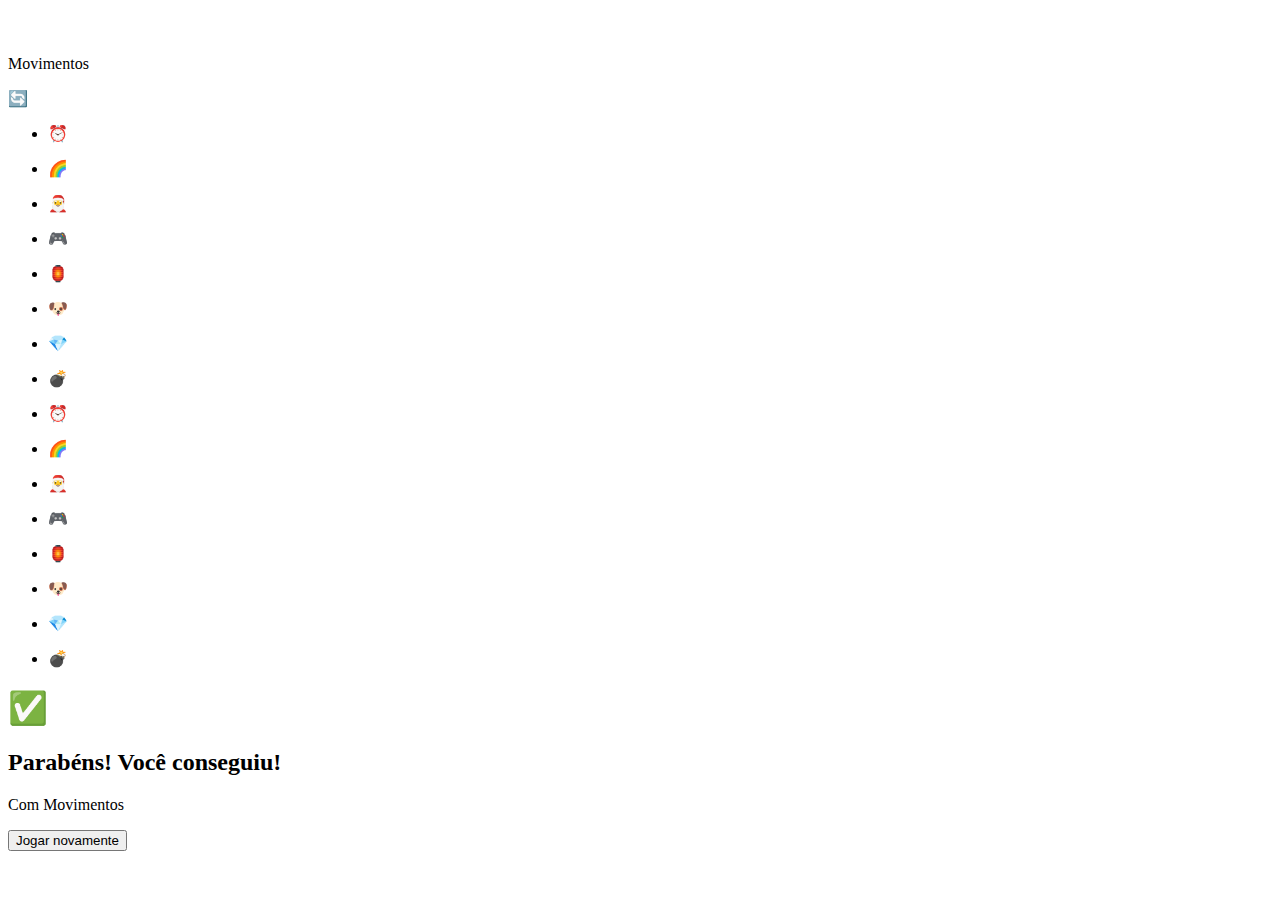
==== dificil.html @ 582c2ce8 "creat dificil" ====
<!doctype html>
<html lang="pt-br">
<head>
	<meta charset="utf-8">
	<title>VivaMemory - Difícil</title>
	<meta name="description" content="">
	<link rel="stylesheet prefetch" href="https://maxcdn.bootstrapcdn.com/font-awesome/4.6.1/css/font-awesome.min.css">
	<link rel="preconnect" href="https://fonts.gstatic.com">
	<link href="https://fonts.googleapis.com/css2?family=Roboto:wght@500&display=swap" rel="stylesheet">
	<link rel="stylesheet" href="css/dificil.css">
</head>
<body>
	<div class="container">
		<header>
			<svg xmlns="http://www.w3.org/2000/svg" width="196" height="43" viewBox="0 0 196 43"><g fill="#fff"><path d="M185.4 20.7L187.7 28.3C187.8 28.7 187.9 29.2 187.9 29.8L188 29.8C188.1 29.2 188.2 28.8 188.3 28.4L190.6 20.7 195.3 20.7 190 34.8C189.4 36.6 188.5 37.9 187.5 38.7 186.6 39.4 185.3 39.8 183.7 39.8 183.1 39.8 182.5 39.7 181.8 39.6L181.8 36C182.2 36.1 182.7 36.1 183.2 36.1 183.7 36.1 184 36 184.3 35.9 184.6 35.7 184.9 35.5 185.1 35.2 185.3 34.9 185.6 34.5 185.8 33.8L181.3 22.5 181.5 20.7 185.4 20.7ZM91.8 20.5C93.5 20.5 94.9 20.9 95.8 21.8 96.7 22.6 97.2 23.8 97.2 25.3L97.2 34 94 34 93.1 32.2 93 32.2C92.4 33 91.8 33.5 91.2 33.8 90.5 34.1 89.7 34.2 88.7 34.2 87.4 34.2 86.4 33.9 85.7 33.1 85 32.4 84.6 31.3 84.6 29.9 84.6 28.5 85.1 27.5 86.1 26.8 87.1 26.1 88.5 25.7 90.4 25.6L92.6 25.6 92.6 25.4C92.6 24.3 92.1 23.7 91 23.7 90 23.7 88.8 24.1 87.3 24.7L86 21.7C87.5 20.9 89.5 20.5 91.8 20.5ZM127.3 20.5C129.3 20.5 130.8 21 131.9 22.1 133 23.1 133.5 24.6 133.5 26.6L133.5 28.6 125.3 28.6C125.4 29.3 125.6 29.9 126.2 30.3 126.7 30.8 127.4 31 128.2 31 129 31 129.8 30.9 130.5 30.7 131.1 30.6 131.9 30.3 132.7 30L132.7 33.3C131.9 33.6 131.2 33.9 130.4 34 129.7 34.2 128.8 34.2 127.7 34.2 125.5 34.2 123.8 33.6 122.5 32.5 121.3 31.3 120.7 29.6 120.7 27.4 120.7 25.2 121.3 23.5 122.4 22.3 123.5 21.1 125.2 20.5 127.3 20.5ZM164 20.5C165.3 20.5 166.4 20.8 167.4 21.3 168.4 21.9 169.2 22.7 169.8 23.7 170.3 24.7 170.6 25.9 170.6 27.3 170.6 29.5 170 31.2 168.8 32.4 167.7 33.6 166 34.2 163.9 34.2 161.9 34.2 160.3 33.6 159.1 32.4 157.9 31.1 157.3 29.4 157.3 27.3 157.3 25.2 157.9 23.5 159.1 22.3 160.2 21.1 161.9 20.5 164 20.5ZM53.2 16.9L55.5 25.6 55.7 26.2C56.1 27.8 56.3 28.9 56.3 29.6 56.4 29 56.5 28.4 56.7 27.5L56.8 26.9C56.9 26.4 57 25.9 57.1 25.6L59.5 16.9 64.7 16.9 59 34 53.6 34 48 16.9 53.2 16.9ZM69.7 20.7L69.7 34 65.1 34 65.1 20.7 69.7 20.7ZM75 20.7L77.3 28.6 77.3 28.8C77.3 28.9 77.4 29 77.4 29.1 77.4 29.2 77.4 29.4 77.4 29.5 77.5 29.7 77.5 29.8 77.5 29.9L77.6 29.9C77.6 29.5 77.6 29.1 77.8 28.6L80.1 20.7 84.9 20.7 79.8 34 75.3 34 70.2 20.7 75 20.7ZM105.6 16.9L109.2 29 109.3 29 112.8 16.9 119 16.9 119 34 114.7 34 114.7 26.5C114.7 26.2 114.7 25.9 114.7 25.5L114.7 25C114.8 24.4 114.8 23.3 114.9 21.7L114.8 21.7 111.3 34 106.9 34 103.4 21.7 103.3 21.7 103.4 22.5C103.5 24.1 103.6 25.3 103.6 26.3L103.6 34 99.5 34 99.5 16.9 105.6 16.9ZM151.3 20.5C152.9 20.5 154 20.9 154.8 21.7 155.5 22.5 155.9 23.7 155.9 25.4L155.9 34 151.3 34 151.3 26.8C151.3 25.9 151.2 25.2 150.9 24.8 150.7 24.3 150.3 24.1 149.8 24.1 149.1 24.1 148.6 24.4 148.2 25 147.9 25.6 147.7 26.5 147.7 27.8L147.7 34 143.1 34 143.1 26.8C143.1 25.9 143 25.2 142.8 24.8 142.6 24.3 142.2 24.1 141.7 24.1 140.9 24.1 140.4 24.4 140.1 25 139.8 25.7 139.6 26.7 139.6 28.2L139.6 34 135 34 135 20.7 138.5 20.7 139 22.4 139.3 22.4C139.7 21.8 140.2 21.3 140.8 21 141.5 20.6 142.3 20.5 143.1 20.5 145 20.5 146.4 21.1 147.1 22.2L147.5 22.2C147.9 21.7 148.4 21.3 149.1 21 149.7 20.6 150.5 20.5 151.3 20.5ZM180.1 20.5C180.5 20.5 180.9 20.5 181.2 20.6L181.5 20.6 181.5 20.7 180.6 20.7 181.3 22.5 181.1 25C180.7 24.9 180.2 24.8 179.5 24.8 178.5 24.8 177.8 25 177.3 25.5 176.9 26 176.7 26.6 176.7 27.5L176.7 34 172.1 34 172.1 20.7 175.5 20.7 176.2 22.8 176.4 22.8C176.8 22.1 177.3 21.6 178 21.1 178.7 20.7 179.4 20.5 180.1 20.5ZM92.6 28.1L91.4 28.1C90 28.2 89.3 28.8 89.3 29.8 89.3 30.6 89.8 31 90.6 31 91.2 31 91.6 30.8 92 30.5 92.4 30.2 92.6 29.8 92.6 29.3L92.6 29.1 92.6 28.1ZM163.9 23.9C163.2 23.9 162.7 24.2 162.4 24.8 162.1 25.3 162 26.2 162 27.3 162 28.5 162.1 29.3 162.4 29.9 162.7 30.5 163.2 30.8 164 30.8 164.7 30.8 165.2 30.5 165.5 29.9 165.8 29.3 165.9 28.5 165.9 27.3 165.9 26.2 165.8 25.3 165.5 24.8 165.2 24.2 164.7 23.9 163.9 23.9ZM127.4 23.6C126.9 23.6 126.4 23.8 126.1 24.1 125.7 24.5 125.5 25 125.4 25.7L129.4 25.7C129.4 25.1 129.2 24.6 128.8 24.2 128.5 23.8 128 23.6 127.4 23.6ZM67.5 15.4C68.3 15.4 68.9 15.6 69.3 15.9 69.7 16.2 69.9 16.7 69.9 17.4 69.9 18.8 69.1 19.4 67.5 19.4 65.8 19.4 65 18.8 65 17.4 65 16.7 65.2 16.2 65.6 15.9 66 15.5 66.6 15.4 67.5 15.4Z"/><path d="M24 6C26.8 6 29 8 29.3 10.5 29.9 10.3 30.5 10.2 31.1 10.2 34.3 10.2 37 12.8 37 15.9 37 17.2 36.5 18.3 35.7 19.3 37.7 20.2 39 22.3 39 24.5 39 26.7 37.6 28.7 35.6 29.6 36.5 30.6 37 31.8 37 33.1 37 36.2 34.3 38.8 31.1 38.8 30.5 38.8 29.9 38.7 29.3 38.5 29 41 26.8 43 24 43 22.1 43 20.4 42 19.5 40.6 18.6 42 16.9 43 15 43 12.2 43 10 41 9.7 38.5 9.1 38.7 8.5 38.8 7.9 38.8 4.7 38.8 2 36.2 2 33.1 2 31.8 2.5 30.6 3.4 29.6 1.3 28.7 0 26.7 0 24.5 0 22.3 1.3 20.2 3.3 19.3 2.5 18.3 2 17.2 2 15.9 2 12.8 4.7 10.2 7.9 10.2 8.5 10.2 9.1 10.3 9.7 10.5 10 8 12.2 6 15 6 16.9 6 18.6 7 19.5 8.4 20.4 7 22.1 6 24 6ZM15 7.5C12.9 7.5 11.2 9.1 11.2 11.1 11.2 11.2 11.2 11.2 11.3 11.3L11.3 11.5 11.3 11.6C11.3 11.8 11.2 12.1 10.9 12.3 10.7 12.5 10.4 12.5 10.1 12.3 9.4 11.9 8.7 11.7 7.9 11.7 5.5 11.7 3.6 13.6 3.6 15.9 3.6 17 4 17.9 4.9 18.7L5.1 18.8 7 18.8C8.8 18.8 10.3 20.4 10.3 22.3 10.3 24.1 8.9 25.6 7.1 25.7L7 25.7 6.5 25.7C6 25.7 5.7 25.4 5.7 25 5.7 24.6 6 24.3 6.4 24.2L6.5 24.2 7 24.2C7.9 24.2 8.7 23.4 8.7 22.3 8.7 21.3 8 20.4 7.1 20.4L7 20.3 4.9 20.3C3 20.8 1.6 22.6 1.6 24.5 1.6 26.4 3 28.1 5 28.5 5.3 28.6 5.5 28.8 5.6 29.1 5.7 29.4 5.5 29.7 5.3 29.9 4.2 30.7 3.6 31.9 3.6 33.1 3.6 35.4 5.5 37.3 7.9 37.3 8.7 37.3 9.4 37.1 10.1 36.7 10.4 36.5 10.7 36.5 10.9 36.7 11.2 36.8 11.3 37.1 11.3 37.3L11.3 37.4 11.3 37.5C11.3 37.7 11.2 37.8 11.2 37.9 11.2 39.9 12.9 41.5 15 41.5 17 41.5 18.6 40 18.7 38.1L18.7 37.9 18.7 24.1 18.6 24.1C17.3 24.1 16.2 25.1 16.2 26.4 16.2 26.8 15.8 27.1 15.4 27.1 15 27.1 14.6 26.8 14.6 26.4 14.6 24.4 16.3 22.7 18.4 22.6L18.6 22.6 18.7 22.6 18.7 11.1C18.7 9.1 17 7.5 15 7.5ZM24 7.5C22 7.5 20.4 9 20.3 10.9L20.3 11.1 20.3 27.1 21.1 27.1C23.3 27.1 25.1 28.8 25.1 30.9 25.1 31.3 24.7 31.7 24.3 31.7 23.8 31.7 23.5 31.3 23.5 30.9 23.5 29.7 22.5 28.7 21.3 28.7L21.1 28.7 20.3 28.7 20.3 37.9C20.3 39.9 22 41.5 24 41.5 26.1 41.5 27.8 39.9 27.8 37.9 27.8 37.8 27.8 37.8 27.7 37.7L27.7 37.5 27.7 37.4C27.7 37.2 27.8 36.9 28.1 36.7 28.3 36.5 28.6 36.5 28.9 36.7 29.6 37.1 30.3 37.3 31.1 37.3 33.5 37.3 35.4 35.4 35.4 33.1 35.4 31.9 34.8 30.7 33.7 29.9 33.5 29.7 33.3 29.4 33.4 29.1 33.5 28.8 33.7 28.6 34 28.5 36 28.1 37.4 26.4 37.4 24.5 37.4 22.6 36.1 20.9 34.3 20.4L34.1 20.3 32.1 20.3C31.1 20.3 30.4 21.2 30.4 22.3 30.4 23.3 31 24.1 31.9 24.2L32.1 24.2 32.6 24.2C33 24.2 33.4 24.6 33.4 25 33.4 25.4 33.1 25.7 32.7 25.7L32.6 25.7 32.1 25.7C30.3 25.7 28.8 24.2 28.8 22.3 28.8 20.4 30.2 18.9 31.9 18.8L32.1 18.8 33.9 18.8C34.9 18 35.4 17 35.4 15.9 35.4 13.6 33.5 11.7 31.1 11.7 30.3 11.7 29.6 11.9 28.9 12.3 28.6 12.5 28.3 12.5 28.1 12.3 27.8 12.2 27.7 11.9 27.7 11.7L27.7 11.6 27.7 11.5C27.7 11.3 27.8 11.2 27.8 11.1 27.8 9.1 26.1 7.5 24 7.5ZM26.6 25.3L26.7 25.4 28.1 27.4C28.7 28.2 29 29.2 29 30.3 29 31.6 28.5 32.8 27.6 33.7L27.4 33.9 25.5 35.8C25.3 35.9 25.1 36 24.9 36 24.6 36 24.4 35.9 24.3 35.8 23.9 35.5 23.9 35 24.2 34.7L24.3 34.6 26.2 32.8C26.9 32.1 27.3 31.2 27.3 30.3 27.3 29.6 27.1 29 26.8 28.5L26.7 28.3 25.2 26.3C25 25.9 25.1 25.4 25.5 25.1 25.8 24.9 26.3 25 26.6 25.3ZM10.4 28.4L10.4 28.5 11.2 30.5C11.5 31.1 11.9 31.6 12.4 31.9 13 32.4 13.8 32.6 14.6 32.5L14.8 32.5 17.1 32.1C17.5 32 17.9 32.3 18 32.7 18.1 33.1 17.8 33.4 17.5 33.5L17.4 33.6 15 33.9C14.8 34 14.5 34 14.2 34 13.3 34 12.3 33.7 11.5 33.1 10.8 32.7 10.3 32 9.9 31.3L9.8 31 9 29C8.9 28.6 9.1 28.2 9.5 28 9.8 27.9 10.2 28.1 10.4 28.4ZM29.2 13C29.6 13 30 13.4 30 13.8 30 16 28.3 17.7 26.2 17.8L26 17.8 25 17.8C23.7 17.8 22.7 18.9 22.7 20.2 22.7 20.6 22.3 21 21.8 21 21.4 21 21 20.6 21 20.2 21 18 22.7 16.3 24.8 16.2L25 16.2 26 16.2C27.3 16.2 28.3 15.1 28.3 13.8 28.3 13.4 28.7 13 29.2 13ZM9.8 13C10.3 13 10.7 13.4 10.7 13.8 10.7 15.1 11.6 16.1 12.8 16.2L13 16.2 14 16.2C16.2 16.2 18 18 18 20.2 18 20.6 17.6 21 17.2 21 16.7 21 16.3 20.6 16.3 20.2 16.3 18.9 15.4 17.9 14.2 17.8L14 17.8 13 17.8C10.8 17.8 9 16 9 13.8 9 13.4 9.4 13 9.8 13ZM34.8 7L38.2 7C38.6 7 39 7.4 39 8 39 8.5 38.7 8.9 38.3 9L38.2 9 34.8 9C34.4 9 34 8.6 34 8 34 7.5 34.3 7.1 34.7 7L34.8 7 38.2 7ZM35.8 2.2C36 2.5 36.1 3 35.8 3.3L35.8 3.4 33.4 5.8C33.2 5.9 33 6 32.8 6 32.6 6 32.4 5.9 32.2 5.8 32 5.5 31.9 5 32.2 4.7L32.2 4.6 34.6 2.2C34.9 1.9 35.5 1.9 35.8 2.2ZM31 0C31.6 0 32 0.4 32 0.8L32 0.8 32 4.2C32 4.6 31.6 5 31 5 30.4 5 30 4.6 30 4.2L30 4.2 30 0.8C30 0.4 30.4 0 31 0Z"/></g></svg>
		</header>
        
		<section class="painel">
			
			<div class="moves"><span class="counter"></span> Movimentos</div>
			
			<div class="restart">
				<p class="nvm">&#128260</p>
			</div>

		</section>
		<ul class="deck" id="card-deck">
			<li class="card" type="&#9200">
				<p>&#9200</p>
			</li>
			<li class="card" type="&#127752">
				<p>&#127752</p>
			</li>
			<li class="card" type="&#127877">
				<p>&#127877</p>
			</li>
			<li class="card" type="&#127918">
				<p>&#127918</p>
			</li>
			<li class="card" type="&#127982">
				<p>&#127982</p>
			</li>
			<li class="card" type="&#128054">
				<p>&#128054</p>
			</li>
			<li class="card" type="&#128142">
				<p>&#128142</p>
			</li>
			<li class="card" type="&#128163">
				<p>&#128163</p>
			</li>
			<li class="card" type="&#9200">
				<p>&#9200</p>
			</li>
			<li class="card" type="&#127752">
				<p>&#127752</p>
			</li>
			<li class="card" type="&#127877">
				<p>&#127877</p>
			</li>
			<li class="card" type="&#127918">
				<p>&#127918</p>
			</li>
			<li class="card" type="&#127982">
				<p>&#127982</p>
			</li>
			<li class="card" type="&#128054">
				<p>&#128054</p>
			</li>
			<li class="card" type="&#128142">
				<p>&#128142</p>
			</li>
			<li class="card" type="&#128163">
				<p>&#128163</p>
			</li>
			
		</ul>		

		<div id="congrats-popup" class="overlay">
			<div class="popup">
				<div class="centra">
					<h1>✅</h1>
					<h2>Parabéns! Você conseguiu!</h2>
					<div class="summary">
						<p> Com <span id="total-moves"></span> Movimentos</p>
					</div>
					<button id="play-again">Jogar novamente</button>

				</div>
				<div class="ajust">
					<svg xmlns="http://www.w3.org/2000/svg" width="196" height="43" viewBox="0 0 196 43"><g fill="#fff"><path d="M185.4 20.7L187.7 28.3C187.8 28.7 187.9 29.2 187.9 29.8L188 29.8C188.1 29.2 188.2 28.8 188.3 28.4L190.6 20.7 195.3 20.7 190 34.8C189.4 36.6 188.5 37.9 187.5 38.7 186.6 39.4 185.3 39.8 183.7 39.8 183.1 39.8 182.5 39.7 181.8 39.6L181.8 36C182.2 36.1 182.7 36.1 183.2 36.1 183.7 36.1 184 36 184.3 35.9 184.6 35.7 184.9 35.5 185.1 35.2 185.3 34.9 185.6 34.5 185.8 33.8L181.3 22.5 181.5 20.7 185.4 20.7ZM91.8 20.5C93.5 20.5 94.9 20.9 95.8 21.8 96.7 22.6 97.2 23.8 97.2 25.3L97.2 34 94 34 93.1 32.2 93 32.2C92.4 33 91.8 33.5 91.2 33.8 90.5 34.1 89.7 34.2 88.7 34.2 87.4 34.2 86.4 33.9 85.7 33.1 85 32.4 84.6 31.3 84.6 29.9 84.6 28.5 85.1 27.5 86.1 26.8 87.1 26.1 88.5 25.7 90.4 25.6L92.6 25.6 92.6 25.4C92.6 24.3 92.1 23.7 91 23.7 90 23.7 88.8 24.1 87.3 24.7L86 21.7C87.5 20.9 89.5 20.5 91.8 20.5ZM127.3 20.5C129.3 20.5 130.8 21 131.9 22.1 133 23.1 133.5 24.6 133.5 26.6L133.5 28.6 125.3 28.6C125.4 29.3 125.6 29.9 126.2 30.3 126.7 30.8 127.4 31 128.2 31 129 31 129.8 30.9 130.5 30.7 131.1 30.6 131.9 30.3 132.7 30L132.7 33.3C131.9 33.6 131.2 33.9 130.4 34 129.7 34.2 128.8 34.2 127.7 34.2 125.5 34.2 123.8 33.6 122.5 32.5 121.3 31.3 120.7 29.6 120.7 27.4 120.7 25.2 121.3 23.5 122.4 22.3 123.5 21.1 125.2 20.5 127.3 20.5ZM164 20.5C165.3 20.5 166.4 20.8 167.4 21.3 168.4 21.9 169.2 22.7 169.8 23.7 170.3 24.7 170.6 25.9 170.6 27.3 170.6 29.5 170 31.2 168.8 32.4 167.7 33.6 166 34.2 163.9 34.2 161.9 34.2 160.3 33.6 159.1 32.4 157.9 31.1 157.3 29.4 157.3 27.3 157.3 25.2 157.9 23.5 159.1 22.3 160.2 21.1 161.9 20.5 164 20.5ZM53.2 16.9L55.5 25.6 55.7 26.2C56.1 27.8 56.3 28.9 56.3 29.6 56.4 29 56.5 28.4 56.7 27.5L56.8 26.9C56.9 26.4 57 25.9 57.1 25.6L59.5 16.9 64.7 16.9 59 34 53.6 34 48 16.9 53.2 16.9ZM69.7 20.7L69.7 34 65.1 34 65.1 20.7 69.7 20.7ZM75 20.7L77.3 28.6 77.3 28.8C77.3 28.9 77.4 29 77.4 29.1 77.4 29.2 77.4 29.4 77.4 29.5 77.5 29.7 77.5 29.8 77.5 29.9L77.6 29.9C77.6 29.5 77.6 29.1 77.8 28.6L80.1 20.7 84.9 20.7 79.8 34 75.3 34 70.2 20.7 75 20.7ZM105.6 16.9L109.2 29 109.3 29 112.8 16.9 119 16.9 119 34 114.7 34 114.7 26.5C114.7 26.2 114.7 25.9 114.7 25.5L114.7 25C114.8 24.4 114.8 23.3 114.9 21.7L114.8 21.7 111.3 34 106.9 34 103.4 21.7 103.3 21.7 103.4 22.5C103.5 24.1 103.6 25.3 103.6 26.3L103.6 34 99.5 34 99.5 16.9 105.6 16.9ZM151.3 20.5C152.9 20.5 154 20.9 154.8 21.7 155.5 22.5 155.9 23.7 155.9 25.4L155.9 34 151.3 34 151.3 26.8C151.3 25.9 151.2 25.2 150.9 24.8 150.7 24.3 150.3 24.1 149.8 24.1 149.1 24.1 148.6 24.4 148.2 25 147.9 25.6 147.7 26.5 147.7 27.8L147.7 34 143.1 34 143.1 26.8C143.1 25.9 143 25.2 142.8 24.8 142.6 24.3 142.2 24.1 141.7 24.1 140.9 24.1 140.4 24.4 140.1 25 139.8 25.7 139.6 26.7 139.6 28.2L139.6 34 135 34 135 20.7 138.5 20.7 139 22.4 139.3 22.4C139.7 21.8 140.2 21.3 140.8 21 141.5 20.6 142.3 20.5 143.1 20.5 145 20.5 146.4 21.1 147.1 22.2L147.5 22.2C147.9 21.7 148.4 21.3 149.1 21 149.7 20.6 150.5 20.5 151.3 20.5ZM180.1 20.5C180.5 20.5 180.9 20.5 181.2 20.6L181.5 20.6 181.5 20.7 180.6 20.7 181.3 22.5 181.1 25C180.7 24.9 180.2 24.8 179.5 24.8 178.5 24.8 177.8 25 177.3 25.5 176.9 26 176.7 26.6 176.7 27.5L176.7 34 172.1 34 172.1 20.7 175.5 20.7 176.2 22.8 176.4 22.8C176.8 22.1 177.3 21.6 178 21.1 178.7 20.7 179.4 20.5 180.1 20.5ZM92.6 28.1L91.4 28.1C90 28.2 89.3 28.8 89.3 29.8 89.3 30.6 89.8 31 90.6 31 91.2 31 91.6 30.8 92 30.5 92.4 30.2 92.6 29.8 92.6 29.3L92.6 29.1 92.6 28.1ZM163.9 23.9C163.2 23.9 162.7 24.2 162.4 24.8 162.1 25.3 162 26.2 162 27.3 162 28.5 162.1 29.3 162.4 29.9 162.7 30.5 163.2 30.8 164 30.8 164.7 30.8 165.2 30.5 165.5 29.9 165.8 29.3 165.9 28.5 165.9 27.3 165.9 26.2 165.8 25.3 165.5 24.8 165.2 24.2 164.7 23.9 163.9 23.9ZM127.4 23.6C126.9 23.6 126.4 23.8 126.1 24.1 125.7 24.5 125.5 25 125.4 25.7L129.4 25.7C129.4 25.1 129.2 24.6 128.8 24.2 128.5 23.8 128 23.6 127.4 23.6ZM67.5 15.4C68.3 15.4 68.9 15.6 69.3 15.9 69.7 16.2 69.9 16.7 69.9 17.4 69.9 18.8 69.1 19.4 67.5 19.4 65.8 19.4 65 18.8 65 17.4 65 16.7 65.2 16.2 65.6 15.9 66 15.5 66.6 15.4 67.5 15.4Z"/><path d="M24 6C26.8 6 29 8 29.3 10.5 29.9 10.3 30.5 10.2 31.1 10.2 34.3 10.2 37 12.8 37 15.9 37 17.2 36.5 18.3 35.7 19.3 37.7 20.2 39 22.3 39 24.5 39 26.7 37.6 28.7 35.6 29.6 36.5 30.6 37 31.8 37 33.1 37 36.2 34.3 38.8 31.1 38.8 30.5 38.8 29.9 38.7 29.3 38.5 29 41 26.8 43 24 43 22.1 43 20.4 42 19.5 40.6 18.6 42 16.9 43 15 43 12.2 43 10 41 9.7 38.5 9.1 38.7 8.5 38.8 7.9 38.8 4.7 38.8 2 36.2 2 33.1 2 31.8 2.5 30.6 3.4 29.6 1.3 28.7 0 26.7 0 24.5 0 22.3 1.3 20.2 3.3 19.3 2.5 18.3 2 17.2 2 15.9 2 12.8 4.7 10.2 7.9 10.2 8.5 10.2 9.1 10.3 9.7 10.5 10 8 12.2 6 15 6 16.9 6 18.6 7 19.5 8.4 20.4 7 22.1 6 24 6ZM15 7.5C12.9 7.5 11.2 9.1 11.2 11.1 11.2 11.2 11.2 11.2 11.3 11.3L11.3 11.5 11.3 11.6C11.3 11.8 11.2 12.1 10.9 12.3 10.7 12.5 10.4 12.5 10.1 12.3 9.4 11.9 8.7 11.7 7.9 11.7 5.5 11.7 3.6 13.6 3.6 15.9 3.6 17 4 17.9 4.9 18.7L5.1 18.8 7 18.8C8.8 18.8 10.3 20.4 10.3 22.3 10.3 24.1 8.9 25.6 7.1 25.7L7 25.7 6.5 25.7C6 25.7 5.7 25.4 5.7 25 5.7 24.6 6 24.3 6.4 24.2L6.5 24.2 7 24.2C7.9 24.2 8.7 23.4 8.7 22.3 8.7 21.3 8 20.4 7.1 20.4L7 20.3 4.9 20.3C3 20.8 1.6 22.6 1.6 24.5 1.6 26.4 3 28.1 5 28.5 5.3 28.6 5.5 28.8 5.6 29.1 5.7 29.4 5.5 29.7 5.3 29.9 4.2 30.7 3.6 31.9 3.6 33.1 3.6 35.4 5.5 37.3 7.9 37.3 8.7 37.3 9.4 37.1 10.1 36.7 10.4 36.5 10.7 36.5 10.9 36.7 11.2 36.8 11.3 37.1 11.3 37.3L11.3 37.4 11.3 37.5C11.3 37.7 11.2 37.8 11.2 37.9 11.2 39.9 12.9 41.5 15 41.5 17 41.5 18.6 40 18.7 38.1L18.7 37.9 18.7 24.1 18.6 24.1C17.3 24.1 16.2 25.1 16.2 26.4 16.2 26.8 15.8 27.1 15.4 27.1 15 27.1 14.6 26.8 14.6 26.4 14.6 24.4 16.3 22.7 18.4 22.6L18.6 22.6 18.7 22.6 18.7 11.1C18.7 9.1 17 7.5 15 7.5ZM24 7.5C22 7.5 20.4 9 20.3 10.9L20.3 11.1 20.3 27.1 21.1 27.1C23.3 27.1 25.1 28.8 25.1 30.9 25.1 31.3 24.7 31.7 24.3 31.7 23.8 31.7 23.5 31.3 23.5 30.9 23.5 29.7 22.5 28.7 21.3 28.7L21.1 28.7 20.3 28.7 20.3 37.9C20.3 39.9 22 41.5 24 41.5 26.1 41.5 27.8 39.9 27.8 37.9 27.8 37.8 27.8 37.8 27.7 37.7L27.7 37.5 27.7 37.4C27.7 37.2 27.8 36.9 28.1 36.7 28.3 36.5 28.6 36.5 28.9 36.7 29.6 37.1 30.3 37.3 31.1 37.3 33.5 37.3 35.4 35.4 35.4 33.1 35.4 31.9 34.8 30.7 33.7 29.9 33.5 29.7 33.3 29.4 33.4 29.1 33.5 28.8 33.7 28.6 34 28.5 36 28.1 37.4 26.4 37.4 24.5 37.4 22.6 36.1 20.9 34.3 20.4L34.1 20.3 32.1 20.3C31.1 20.3 30.4 21.2 30.4 22.3 30.4 23.3 31 24.1 31.9 24.2L32.1 24.2 32.6 24.2C33 24.2 33.4 24.6 33.4 25 33.4 25.4 33.1 25.7 32.7 25.7L32.6 25.7 32.1 25.7C30.3 25.7 28.8 24.2 28.8 22.3 28.8 20.4 30.2 18.9 31.9 18.8L32.1 18.8 33.9 18.8C34.9 18 35.4 17 35.4 15.9 35.4 13.6 33.5 11.7 31.1 11.7 30.3 11.7 29.6 11.9 28.9 12.3 28.6 12.5 28.3 12.5 28.1 12.3 27.8 12.2 27.7 11.9 27.7 11.7L27.7 11.6 27.7 11.5C27.7 11.3 27.8 11.2 27.8 11.1 27.8 9.1 26.1 7.5 24 7.5ZM26.6 25.3L26.7 25.4 28.1 27.4C28.7 28.2 29 29.2 29 30.3 29 31.6 28.5 32.8 27.6 33.7L27.4 33.9 25.5 35.8C25.3 35.9 25.1 36 24.9 36 24.6 36 24.4 35.9 24.3 35.8 23.9 35.5 23.9 35 24.2 34.7L24.3 34.6 26.2 32.8C26.9 32.1 27.3 31.2 27.3 30.3 27.3 29.6 27.1 29 26.8 28.5L26.7 28.3 25.2 26.3C25 25.9 25.1 25.4 25.5 25.1 25.8 24.9 26.3 25 26.6 25.3ZM10.4 28.4L10.4 28.5 11.2 30.5C11.5 31.1 11.9 31.6 12.4 31.9 13 32.4 13.8 32.6 14.6 32.5L14.8 32.5 17.1 32.1C17.5 32 17.9 32.3 18 32.7 18.1 33.1 17.8 33.4 17.5 33.5L17.4 33.6 15 33.9C14.8 34 14.5 34 14.2 34 13.3 34 12.3 33.7 11.5 33.1 10.8 32.7 10.3 32 9.9 31.3L9.8 31 9 29C8.9 28.6 9.1 28.2 9.5 28 9.8 27.9 10.2 28.1 10.4 28.4ZM29.2 13C29.6 13 30 13.4 30 13.8 30 16 28.3 17.7 26.2 17.8L26 17.8 25 17.8C23.7 17.8 22.7 18.9 22.7 20.2 22.7 20.6 22.3 21 21.8 21 21.4 21 21 20.6 21 20.2 21 18 22.7 16.3 24.8 16.2L25 16.2 26 16.2C27.3 16.2 28.3 15.1 28.3 13.8 28.3 13.4 28.7 13 29.2 13ZM9.8 13C10.3 13 10.7 13.4 10.7 13.8 10.7 15.1 11.6 16.1 12.8 16.2L13 16.2 14 16.2C16.2 16.2 18 18 18 20.2 18 20.6 17.6 21 17.2 21 16.7 21 16.3 20.6 16.3 20.2 16.3 18.9 15.4 17.9 14.2 17.8L14 17.8 13 17.8C10.8 17.8 9 16 9 13.8 9 13.4 9.4 13 9.8 13ZM34.8 7L38.2 7C38.6 7 39 7.4 39 8 39 8.5 38.7 8.9 38.3 9L38.2 9 34.8 9C34.4 9 34 8.6 34 8 34 7.5 34.3 7.1 34.7 7L34.8 7 38.2 7ZM35.8 2.2C36 2.5 36.1 3 35.8 3.3L35.8 3.4 33.4 5.8C33.2 5.9 33 6 32.8 6 32.6 6 32.4 5.9 32.2 5.8 32 5.5 31.9 5 32.2 4.7L32.2 4.6 34.6 2.2C34.9 1.9 35.5 1.9 35.8 2.2ZM31 0C31.6 0 32 0.4 32 0.8L32 0.8 32 4.2C32 4.6 31.6 5 31 5 30.4 5 30 4.6 30 4.2L30 4.2 30 0.8C30 0.4 30.4 0 31 0Z"/></g></svg>
				</div>
			</div>
		</div>
	</div>
	<script src="js/dificil.js"></script>
</body>
</html>
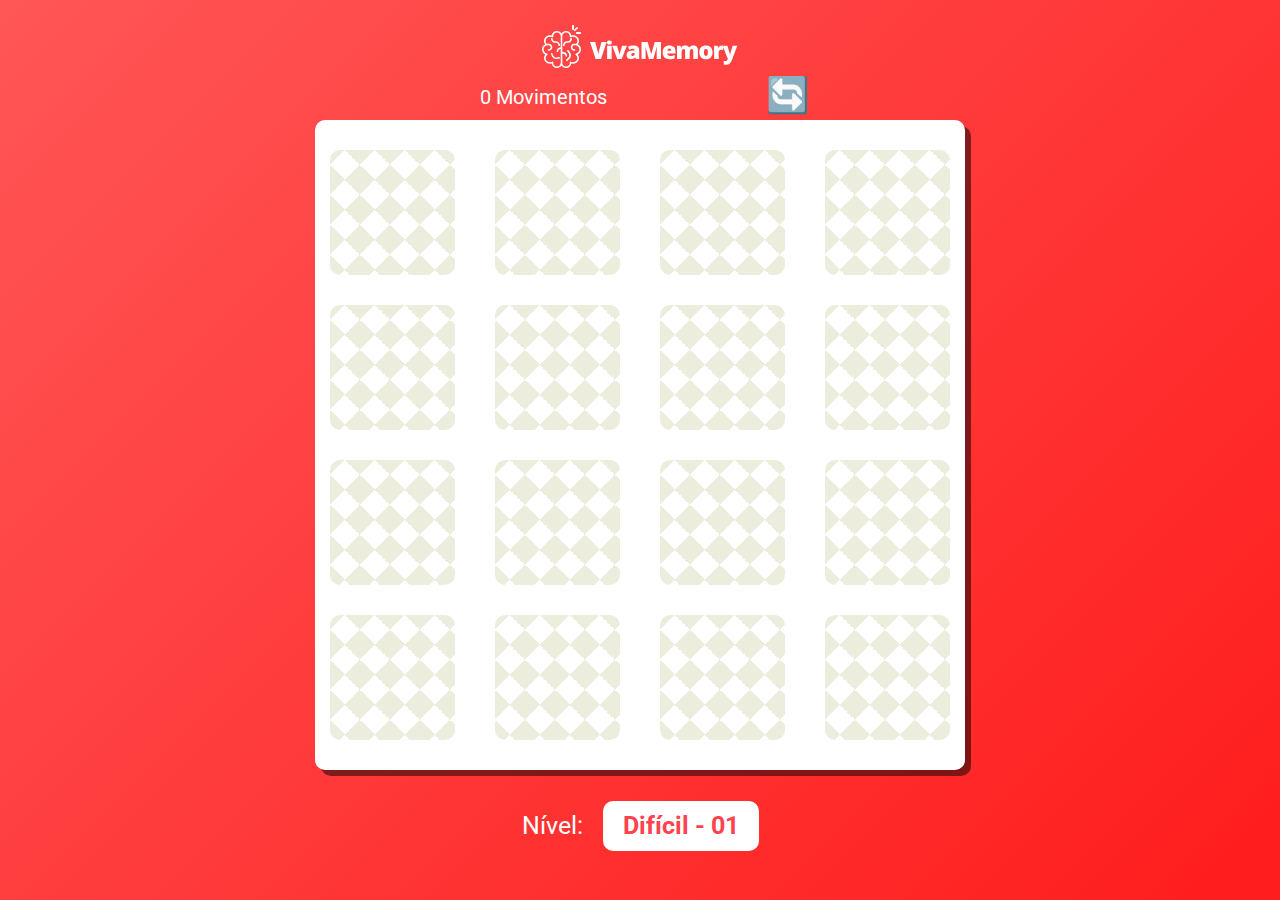
==== commit 9b531eb5: "Partial completion -- Difícil" ====
--- a/dificil.html
+++ b/dificil.html
@@ -2,28 +2,40 @@
 <html lang="pt-br">
 <head>
 	<meta charset="utf-8">
+
 	<title>VivaMemory - Difícil</title>
-	<meta name="description" content="">
+
+    <meta http-equiv="X-UA-Compatible" content="ie=edge">
 	<link rel="stylesheet prefetch" href="https://maxcdn.bootstrapcdn.com/font-awesome/4.6.1/css/font-awesome.min.css">
 	<link rel="preconnect" href="https://fonts.gstatic.com">
 	<link href="https://fonts.googleapis.com/css2?family=Roboto:wght@500&display=swap" rel="stylesheet">
 	<link rel="stylesheet" href="css/dificil.css">
+
 </head>
 <body>
 	<div class="container">
+
+        <!-- Logo do projeto VivaMemory -->
 		<header>
-			<svg xmlns="http://www.w3.org/2000/svg" width="196" height="43" viewBox="0 0 196 43"><g fill="#fff"><path d="M185.4 20.7L187.7 28.3C187.8 28.7 187.9 29.2 187.9 29.8L188 29.8C188.1 29.2 188.2 28.8 188.3 28.4L190.6 20.7 195.3 20.7 190 34.8C189.4 36.6 188.5 37.9 187.5 38.7 186.6 39.4 185.3 39.8 183.7 39.8 183.1 39.8 182.5 39.7 181.8 39.6L181.8 36C182.2 36.1 182.7 36.1 183.2 36.1 183.7 36.1 184 36 184.3 35.9 184.6 35.7 184.9 35.5 185.1 35.2 185.3 34.9 185.6 34.5 185.8 33.8L181.3 22.5 181.5 20.7 185.4 20.7ZM91.8 20.5C93.5 20.5 94.9 20.9 95.8 21.8 96.7 22.6 97.2 23.8 97.2 25.3L97.2 34 94 34 93.1 32.2 93 32.2C92.4 33 91.8 33.5 91.2 33.8 90.5 34.1 89.7 34.2 88.7 34.2 87.4 34.2 86.4 33.9 85.7 33.1 85 32.4 84.6 31.3 84.6 29.9 84.6 28.5 85.1 27.5 86.1 26.8 87.1 26.1 88.5 25.7 90.4 25.6L92.6 25.6 92.6 25.4C92.6 24.3 92.1 23.7 91 23.7 90 23.7 88.8 24.1 87.3 24.7L86 21.7C87.5 20.9 89.5 20.5 91.8 20.5ZM127.3 20.5C129.3 20.5 130.8 21 131.9 22.1 133 23.1 133.5 24.6 133.5 26.6L133.5 28.6 125.3 28.6C125.4 29.3 125.6 29.9 126.2 30.3 126.7 30.8 127.4 31 128.2 31 129 31 129.8 30.9 130.5 30.7 131.1 30.6 131.9 30.3 132.7 30L132.7 33.3C131.9 33.6 131.2 33.9 130.4 34 129.7 34.2 128.8 34.2 127.7 34.2 125.5 34.2 123.8 33.6 122.5 32.5 121.3 31.3 120.7 29.6 120.7 27.4 120.7 25.2 121.3 23.5 122.4 22.3 123.5 21.1 125.2 20.5 127.3 20.5ZM164 20.5C165.3 20.5 166.4 20.8 167.4 21.3 168.4 21.9 169.2 22.7 169.8 23.7 170.3 24.7 170.6 25.9 170.6 27.3 170.6 29.5 170 31.2 168.8 32.4 167.7 33.6 166 34.2 163.9 34.2 161.9 34.2 160.3 33.6 159.1 32.4 157.9 31.1 157.3 29.4 157.3 27.3 157.3 25.2 157.9 23.5 159.1 22.3 160.2 21.1 161.9 20.5 164 20.5ZM53.2 16.9L55.5 25.6 55.7 26.2C56.1 27.8 56.3 28.9 56.3 29.6 56.4 29 56.5 28.4 56.7 27.5L56.8 26.9C56.9 26.4 57 25.9 57.1 25.6L59.5 16.9 64.7 16.9 59 34 53.6 34 48 16.9 53.2 16.9ZM69.7 20.7L69.7 34 65.1 34 65.1 20.7 69.7 20.7ZM75 20.7L77.3 28.6 77.3 28.8C77.3 28.9 77.4 29 77.4 29.1 77.4 29.2 77.4 29.4 77.4 29.5 77.5 29.7 77.5 29.8 77.5 29.9L77.6 29.9C77.6 29.5 77.6 29.1 77.8 28.6L80.1 20.7 84.9 20.7 79.8 34 75.3 34 70.2 20.7 75 20.7ZM105.6 16.9L109.2 29 109.3 29 112.8 16.9 119 16.9 119 34 114.7 34 114.7 26.5C114.7 26.2 114.7 25.9 114.7 25.5L114.7 25C114.8 24.4 114.8 23.3 114.9 21.7L114.8 21.7 111.3 34 106.9 34 103.4 21.7 103.3 21.7 103.4 22.5C103.5 24.1 103.6 25.3 103.6 26.3L103.6 34 99.5 34 99.5 16.9 105.6 16.9ZM151.3 20.5C152.9 20.5 154 20.9 154.8 21.7 155.5 22.5 155.9 23.7 155.9 25.4L155.9 34 151.3 34 151.3 26.8C151.3 25.9 151.2 25.2 150.9 24.8 150.7 24.3 150.3 24.1 149.8 24.1 149.1 24.1 148.6 24.4 148.2 25 147.9 25.6 147.7 26.5 147.7 27.8L147.7 34 143.1 34 143.1 26.8C143.1 25.9 143 25.2 142.8 24.8 142.6 24.3 142.2 24.1 141.7 24.1 140.9 24.1 140.4 24.4 140.1 25 139.8 25.7 139.6 26.7 139.6 28.2L139.6 34 135 34 135 20.7 138.5 20.7 139 22.4 139.3 22.4C139.7 21.8 140.2 21.3 140.8 21 141.5 20.6 142.3 20.5 143.1 20.5 145 20.5 146.4 21.1 147.1 22.2L147.5 22.2C147.9 21.7 148.4 21.3 149.1 21 149.7 20.6 150.5 20.5 151.3 20.5ZM180.1 20.5C180.5 20.5 180.9 20.5 181.2 20.6L181.5 20.6 181.5 20.7 180.6 20.7 181.3 22.5 181.1 25C180.7 24.9 180.2 24.8 179.5 24.8 178.5 24.8 177.8 25 177.3 25.5 176.9 26 176.7 26.6 176.7 27.5L176.7 34 172.1 34 172.1 20.7 175.5 20.7 176.2 22.8 176.4 22.8C176.8 22.1 177.3 21.6 178 21.1 178.7 20.7 179.4 20.5 180.1 20.5ZM92.6 28.1L91.4 28.1C90 28.2 89.3 28.8 89.3 29.8 89.3 30.6 89.8 31 90.6 31 91.2 31 91.6 30.8 92 30.5 92.4 30.2 92.6 29.8 92.6 29.3L92.6 29.1 92.6 28.1ZM163.9 23.9C163.2 23.9 162.7 24.2 162.4 24.8 162.1 25.3 162 26.2 162 27.3 162 28.5 162.1 29.3 162.4 29.9 162.7 30.5 163.2 30.8 164 30.8 164.7 30.8 165.2 30.5 165.5 29.9 165.8 29.3 165.9 28.5 165.9 27.3 165.9 26.2 165.8 25.3 165.5 24.8 165.2 24.2 164.7 23.9 163.9 23.9ZM127.4 23.6C126.9 23.6 126.4 23.8 126.1 24.1 125.7 24.5 125.5 25 125.4 25.7L129.4 25.7C129.4 25.1 129.2 24.6 128.8 24.2 128.5 23.8 128 23.6 127.4 23.6ZM67.5 15.4C68.3 15.4 68.9 15.6 69.3 15.9 69.7 16.2 69.9 16.7 69.9 17.4 69.9 18.8 69.1 19.4 67.5 19.4 65.8 19.4 65 18.8 65 17.4 65 16.7 65.2 16.2 65.6 15.9 66 15.5 66.6 15.4 67.5 15.4Z"/><path d="M24 6C26.8 6 29 8 29.3 10.5 29.9 10.3 30.5 10.2 31.1 10.2 34.3 10.2 37 12.8 37 15.9 37 17.2 36.5 18.3 35.7 19.3 37.7 20.2 39 22.3 39 24.5 39 26.7 37.6 28.7 35.6 29.6 36.5 30.6 37 31.8 37 33.1 37 36.2 34.3 38.8 31.1 38.8 30.5 38.8 29.9 38.7 29.3 38.5 29 41 26.8 43 24 43 22.1 43 20.4 42 19.5 40.6 18.6 42 16.9 43 15 43 12.2 43 10 41 9.7 38.5 9.1 38.7 8.5 38.8 7.9 38.8 4.7 38.8 2 36.2 2 33.1 2 31.8 2.5 30.6 3.4 29.6 1.3 28.7 0 26.7 0 24.5 0 22.3 1.3 20.2 3.3 19.3 2.5 18.3 2 17.2 2 15.9 2 12.8 4.7 10.2 7.9 10.2 8.5 10.2 9.1 10.3 9.7 10.5 10 8 12.2 6 15 6 16.9 6 18.6 7 19.5 8.4 20.4 7 22.1 6 24 6ZM15 7.5C12.9 7.5 11.2 9.1 11.2 11.1 11.2 11.2 11.2 11.2 11.3 11.3L11.3 11.5 11.3 11.6C11.3 11.8 11.2 12.1 10.9 12.3 10.7 12.5 10.4 12.5 10.1 12.3 9.4 11.9 8.7 11.7 7.9 11.7 5.5 11.7 3.6 13.6 3.6 15.9 3.6 17 4 17.9 4.9 18.7L5.1 18.8 7 18.8C8.8 18.8 10.3 20.4 10.3 22.3 10.3 24.1 8.9 25.6 7.1 25.7L7 25.7 6.5 25.7C6 25.7 5.7 25.4 5.7 25 5.7 24.6 6 24.3 6.4 24.2L6.5 24.2 7 24.2C7.9 24.2 8.7 23.4 8.7 22.3 8.7 21.3 8 20.4 7.1 20.4L7 20.3 4.9 20.3C3 20.8 1.6 22.6 1.6 24.5 1.6 26.4 3 28.1 5 28.5 5.3 28.6 5.5 28.8 5.6 29.1 5.7 29.4 5.5 29.7 5.3 29.9 4.2 30.7 3.6 31.9 3.6 33.1 3.6 35.4 5.5 37.3 7.9 37.3 8.7 37.3 9.4 37.1 10.1 36.7 10.4 36.5 10.7 36.5 10.9 36.7 11.2 36.8 11.3 37.1 11.3 37.3L11.3 37.4 11.3 37.5C11.3 37.7 11.2 37.8 11.2 37.9 11.2 39.9 12.9 41.5 15 41.5 17 41.5 18.6 40 18.7 38.1L18.7 37.9 18.7 24.1 18.6 24.1C17.3 24.1 16.2 25.1 16.2 26.4 16.2 26.8 15.8 27.1 15.4 27.1 15 27.1 14.6 26.8 14.6 26.4 14.6 24.4 16.3 22.7 18.4 22.6L18.6 22.6 18.7 22.6 18.7 11.1C18.7 9.1 17 7.5 15 7.5ZM24 7.5C22 7.5 20.4 9 20.3 10.9L20.3 11.1 20.3 27.1 21.1 27.1C23.3 27.1 25.1 28.8 25.1 30.9 25.1 31.3 24.7 31.7 24.3 31.7 23.8 31.7 23.5 31.3 23.5 30.9 23.5 29.7 22.5 28.7 21.3 28.7L21.1 28.7 20.3 28.7 20.3 37.9C20.3 39.9 22 41.5 24 41.5 26.1 41.5 27.8 39.9 27.8 37.9 27.8 37.8 27.8 37.8 27.7 37.7L27.7 37.5 27.7 37.4C27.7 37.2 27.8 36.9 28.1 36.7 28.3 36.5 28.6 36.5 28.9 36.7 29.6 37.1 30.3 37.3 31.1 37.3 33.5 37.3 35.4 35.4 35.4 33.1 35.4 31.9 34.8 30.7 33.7 29.9 33.5 29.7 33.3 29.4 33.4 29.1 33.5 28.8 33.7 28.6 34 28.5 36 28.1 37.4 26.4 37.4 24.5 37.4 22.6 36.1 20.9 34.3 20.4L34.1 20.3 32.1 20.3C31.1 20.3 30.4 21.2 30.4 22.3 30.4 23.3 31 24.1 31.9 24.2L32.1 24.2 32.6 24.2C33 24.2 33.4 24.6 33.4 25 33.4 25.4 33.1 25.7 32.7 25.7L32.6 25.7 32.1 25.7C30.3 25.7 28.8 24.2 28.8 22.3 28.8 20.4 30.2 18.9 31.9 18.8L32.1 18.8 33.9 18.8C34.9 18 35.4 17 35.4 15.9 35.4 13.6 33.5 11.7 31.1 11.7 30.3 11.7 29.6 11.9 28.9 12.3 28.6 12.5 28.3 12.5 28.1 12.3 27.8 12.2 27.7 11.9 27.7 11.7L27.7 11.6 27.7 11.5C27.7 11.3 27.8 11.2 27.8 11.1 27.8 9.1 26.1 7.5 24 7.5ZM26.6 25.3L26.7 25.4 28.1 27.4C28.7 28.2 29 29.2 29 30.3 29 31.6 28.5 32.8 27.6 33.7L27.4 33.9 25.5 35.8C25.3 35.9 25.1 36 24.9 36 24.6 36 24.4 35.9 24.3 35.8 23.9 35.5 23.9 35 24.2 34.7L24.3 34.6 26.2 32.8C26.9 32.1 27.3 31.2 27.3 30.3 27.3 29.6 27.1 29 26.8 28.5L26.7 28.3 25.2 26.3C25 25.9 25.1 25.4 25.5 25.1 25.8 24.9 26.3 25 26.6 25.3ZM10.4 28.4L10.4 28.5 11.2 30.5C11.5 31.1 11.9 31.6 12.4 31.9 13 32.4 13.8 32.6 14.6 32.5L14.8 32.5 17.1 32.1C17.5 32 17.9 32.3 18 32.7 18.1 33.1 17.8 33.4 17.5 33.5L17.4 33.6 15 33.9C14.8 34 14.5 34 14.2 34 13.3 34 12.3 33.7 11.5 33.1 10.8 32.7 10.3 32 9.9 31.3L9.8 31 9 29C8.9 28.6 9.1 28.2 9.5 28 9.8 27.9 10.2 28.1 10.4 28.4ZM29.2 13C29.6 13 30 13.4 30 13.8 30 16 28.3 17.7 26.2 17.8L26 17.8 25 17.8C23.7 17.8 22.7 18.9 22.7 20.2 22.7 20.6 22.3 21 21.8 21 21.4 21 21 20.6 21 20.2 21 18 22.7 16.3 24.8 16.2L25 16.2 26 16.2C27.3 16.2 28.3 15.1 28.3 13.8 28.3 13.4 28.7 13 29.2 13ZM9.8 13C10.3 13 10.7 13.4 10.7 13.8 10.7 15.1 11.6 16.1 12.8 16.2L13 16.2 14 16.2C16.2 16.2 18 18 18 20.2 18 20.6 17.6 21 17.2 21 16.7 21 16.3 20.6 16.3 20.2 16.3 18.9 15.4 17.9 14.2 17.8L14 17.8 13 17.8C10.8 17.8 9 16 9 13.8 9 13.4 9.4 13 9.8 13ZM34.8 7L38.2 7C38.6 7 39 7.4 39 8 39 8.5 38.7 8.9 38.3 9L38.2 9 34.8 9C34.4 9 34 8.6 34 8 34 7.5 34.3 7.1 34.7 7L34.8 7 38.2 7ZM35.8 2.2C36 2.5 36.1 3 35.8 3.3L35.8 3.4 33.4 5.8C33.2 5.9 33 6 32.8 6 32.6 6 32.4 5.9 32.2 5.8 32 5.5 31.9 5 32.2 4.7L32.2 4.6 34.6 2.2C34.9 1.9 35.5 1.9 35.8 2.2ZM31 0C31.6 0 32 0.4 32 0.8L32 0.8 32 4.2C32 4.6 31.6 5 31 5 30.4 5 30 4.6 30 4.2L30 4.2 30 0.8C30 0.4 30.4 0 31 0Z"/></g></svg>
-		</header>
-        
+            <div class="p-top">
+			    <svg xmlns="http://www.w3.org/2000/svg" width="196" height="43" viewBox="0 0 196 43"><g fill="#fff"><path d="M185.4 20.7L187.7 28.3C187.8 28.7 187.9 29.2 187.9 29.8L188 29.8C188.1 29.2 188.2 28.8 188.3 28.4L190.6 20.7 195.3 20.7 190 34.8C189.4 36.6 188.5 37.9 187.5 38.7 186.6 39.4 185.3 39.8 183.7 39.8 183.1 39.8 182.5 39.7 181.8 39.6L181.8 36C182.2 36.1 182.7 36.1 183.2 36.1 183.7 36.1 184 36 184.3 35.9 184.6 35.7 184.9 35.5 185.1 35.2 185.3 34.9 185.6 34.5 185.8 33.8L181.3 22.5 181.5 20.7 185.4 20.7ZM91.8 20.5C93.5 20.5 94.9 20.9 95.8 21.8 96.7 22.6 97.2 23.8 97.2 25.3L97.2 34 94 34 93.1 32.2 93 32.2C92.4 33 91.8 33.5 91.2 33.8 90.5 34.1 89.7 34.2 88.7 34.2 87.4 34.2 86.4 33.9 85.7 33.1 85 32.4 84.6 31.3 84.6 29.9 84.6 28.5 85.1 27.5 86.1 26.8 87.1 26.1 88.5 25.7 90.4 25.6L92.6 25.6 92.6 25.4C92.6 24.3 92.1 23.7 91 23.7 90 23.7 88.8 24.1 87.3 24.7L86 21.7C87.5 20.9 89.5 20.5 91.8 20.5ZM127.3 20.5C129.3 20.5 130.8 21 131.9 22.1 133 23.1 133.5 24.6 133.5 26.6L133.5 28.6 125.3 28.6C125.4 29.3 125.6 29.9 126.2 30.3 126.7 30.8 127.4 31 128.2 31 129 31 129.8 30.9 130.5 30.7 131.1 30.6 131.9 30.3 132.7 30L132.7 33.3C131.9 33.6 131.2 33.9 130.4 34 129.7 34.2 128.8 34.2 127.7 34.2 125.5 34.2 123.8 33.6 122.5 32.5 121.3 31.3 120.7 29.6 120.7 27.4 120.7 25.2 121.3 23.5 122.4 22.3 123.5 21.1 125.2 20.5 127.3 20.5ZM164 20.5C165.3 20.5 166.4 20.8 167.4 21.3 168.4 21.9 169.2 22.7 169.8 23.7 170.3 24.7 170.6 25.9 170.6 27.3 170.6 29.5 170 31.2 168.8 32.4 167.7 33.6 166 34.2 163.9 34.2 161.9 34.2 160.3 33.6 159.1 32.4 157.9 31.1 157.3 29.4 157.3 27.3 157.3 25.2 157.9 23.5 159.1 22.3 160.2 21.1 161.9 20.5 164 20.5ZM53.2 16.9L55.5 25.6 55.7 26.2C56.1 27.8 56.3 28.9 56.3 29.6 56.4 29 56.5 28.4 56.7 27.5L56.8 26.9C56.9 26.4 57 25.9 57.1 25.6L59.5 16.9 64.7 16.9 59 34 53.6 34 48 16.9 53.2 16.9ZM69.7 20.7L69.7 34 65.1 34 65.1 20.7 69.7 20.7ZM75 20.7L77.3 28.6 77.3 28.8C77.3 28.9 77.4 29 77.4 29.1 77.4 29.2 77.4 29.4 77.4 29.5 77.5 29.7 77.5 29.8 77.5 29.9L77.6 29.9C77.6 29.5 77.6 29.1 77.8 28.6L80.1 20.7 84.9 20.7 79.8 34 75.3 34 70.2 20.7 75 20.7ZM105.6 16.9L109.2 29 109.3 29 112.8 16.9 119 16.9 119 34 114.7 34 114.7 26.5C114.7 26.2 114.7 25.9 114.7 25.5L114.7 25C114.8 24.4 114.8 23.3 114.9 21.7L114.8 21.7 111.3 34 106.9 34 103.4 21.7 103.3 21.7 103.4 22.5C103.5 24.1 103.6 25.3 103.6 26.3L103.6 34 99.5 34 99.5 16.9 105.6 16.9ZM151.3 20.5C152.9 20.5 154 20.9 154.8 21.7 155.5 22.5 155.9 23.7 155.9 25.4L155.9 34 151.3 34 151.3 26.8C151.3 25.9 151.2 25.2 150.9 24.8 150.7 24.3 150.3 24.1 149.8 24.1 149.1 24.1 148.6 24.4 148.2 25 147.9 25.6 147.7 26.5 147.7 27.8L147.7 34 143.1 34 143.1 26.8C143.1 25.9 143 25.2 142.8 24.8 142.6 24.3 142.2 24.1 141.7 24.1 140.9 24.1 140.4 24.4 140.1 25 139.8 25.7 139.6 26.7 139.6 28.2L139.6 34 135 34 135 20.7 138.5 20.7 139 22.4 139.3 22.4C139.7 21.8 140.2 21.3 140.8 21 141.5 20.6 142.3 20.5 143.1 20.5 145 20.5 146.4 21.1 147.1 22.2L147.5 22.2C147.9 21.7 148.4 21.3 149.1 21 149.7 20.6 150.5 20.5 151.3 20.5ZM180.1 20.5C180.5 20.5 180.9 20.5 181.2 20.6L181.5 20.6 181.5 20.7 180.6 20.7 181.3 22.5 181.1 25C180.7 24.9 180.2 24.8 179.5 24.8 178.5 24.8 177.8 25 177.3 25.5 176.9 26 176.7 26.6 176.7 27.5L176.7 34 172.1 34 172.1 20.7 175.5 20.7 176.2 22.8 176.4 22.8C176.8 22.1 177.3 21.6 178 21.1 178.7 20.7 179.4 20.5 180.1 20.5ZM92.6 28.1L91.4 28.1C90 28.2 89.3 28.8 89.3 29.8 89.3 30.6 89.8 31 90.6 31 91.2 31 91.6 30.8 92 30.5 92.4 30.2 92.6 29.8 92.6 29.3L92.6 29.1 92.6 28.1ZM163.9 23.9C163.2 23.9 162.7 24.2 162.4 24.8 162.1 25.3 162 26.2 162 27.3 162 28.5 162.1 29.3 162.4 29.9 162.7 30.5 163.2 30.8 164 30.8 164.7 30.8 165.2 30.5 165.5 29.9 165.8 29.3 165.9 28.5 165.9 27.3 165.9 26.2 165.8 25.3 165.5 24.8 165.2 24.2 164.7 23.9 163.9 23.9ZM127.4 23.6C126.9 23.6 126.4 23.8 126.1 24.1 125.7 24.5 125.5 25 125.4 25.7L129.4 25.7C129.4 25.1 129.2 24.6 128.8 24.2 128.5 23.8 128 23.6 127.4 23.6ZM67.5 15.4C68.3 15.4 68.9 15.6 69.3 15.9 69.7 16.2 69.9 16.7 69.9 17.4 69.9 18.8 69.1 19.4 67.5 19.4 65.8 19.4 65 18.8 65 17.4 65 16.7 65.2 16.2 65.6 15.9 66 15.5 66.6 15.4 67.5 15.4Z"/><path d="M24 6C26.8 6 29 8 29.3 10.5 29.9 10.3 30.5 10.2 31.1 10.2 34.3 10.2 37 12.8 37 15.9 37 17.2 36.5 18.3 35.7 19.3 37.7 20.2 39 22.3 39 24.5 39 26.7 37.6 28.7 35.6 29.6 36.5 30.6 37 31.8 37 33.1 37 36.2 34.3 38.8 31.1 38.8 30.5 38.8 29.9 38.7 29.3 38.5 29 41 26.8 43 24 43 22.1 43 20.4 42 19.5 40.6 18.6 42 16.9 43 15 43 12.2 43 10 41 9.7 38.5 9.1 38.7 8.5 38.8 7.9 38.8 4.7 38.8 2 36.2 2 33.1 2 31.8 2.5 30.6 3.4 29.6 1.3 28.7 0 26.7 0 24.5 0 22.3 1.3 20.2 3.3 19.3 2.5 18.3 2 17.2 2 15.9 2 12.8 4.7 10.2 7.9 10.2 8.5 10.2 9.1 10.3 9.7 10.5 10 8 12.2 6 15 6 16.9 6 18.6 7 19.5 8.4 20.4 7 22.1 6 24 6ZM15 7.5C12.9 7.5 11.2 9.1 11.2 11.1 11.2 11.2 11.2 11.2 11.3 11.3L11.3 11.5 11.3 11.6C11.3 11.8 11.2 12.1 10.9 12.3 10.7 12.5 10.4 12.5 10.1 12.3 9.4 11.9 8.7 11.7 7.9 11.7 5.5 11.7 3.6 13.6 3.6 15.9 3.6 17 4 17.9 4.9 18.7L5.1 18.8 7 18.8C8.8 18.8 10.3 20.4 10.3 22.3 10.3 24.1 8.9 25.6 7.1 25.7L7 25.7 6.5 25.7C6 25.7 5.7 25.4 5.7 25 5.7 24.6 6 24.3 6.4 24.2L6.5 24.2 7 24.2C7.9 24.2 8.7 23.4 8.7 22.3 8.7 21.3 8 20.4 7.1 20.4L7 20.3 4.9 20.3C3 20.8 1.6 22.6 1.6 24.5 1.6 26.4 3 28.1 5 28.5 5.3 28.6 5.5 28.8 5.6 29.1 5.7 29.4 5.5 29.7 5.3 29.9 4.2 30.7 3.6 31.9 3.6 33.1 3.6 35.4 5.5 37.3 7.9 37.3 8.7 37.3 9.4 37.1 10.1 36.7 10.4 36.5 10.7 36.5 10.9 36.7 11.2 36.8 11.3 37.1 11.3 37.3L11.3 37.4 11.3 37.5C11.3 37.7 11.2 37.8 11.2 37.9 11.2 39.9 12.9 41.5 15 41.5 17 41.5 18.6 40 18.7 38.1L18.7 37.9 18.7 24.1 18.6 24.1C17.3 24.1 16.2 25.1 16.2 26.4 16.2 26.8 15.8 27.1 15.4 27.1 15 27.1 14.6 26.8 14.6 26.4 14.6 24.4 16.3 22.7 18.4 22.6L18.6 22.6 18.7 22.6 18.7 11.1C18.7 9.1 17 7.5 15 7.5ZM24 7.5C22 7.5 20.4 9 20.3 10.9L20.3 11.1 20.3 27.1 21.1 27.1C23.3 27.1 25.1 28.8 25.1 30.9 25.1 31.3 24.7 31.7 24.3 31.7 23.8 31.7 23.5 31.3 23.5 30.9 23.5 29.7 22.5 28.7 21.3 28.7L21.1 28.7 20.3 28.7 20.3 37.9C20.3 39.9 22 41.5 24 41.5 26.1 41.5 27.8 39.9 27.8 37.9 27.8 37.8 27.8 37.8 27.7 37.7L27.7 37.5 27.7 37.4C27.7 37.2 27.8 36.9 28.1 36.7 28.3 36.5 28.6 36.5 28.9 36.7 29.6 37.1 30.3 37.3 31.1 37.3 33.5 37.3 35.4 35.4 35.4 33.1 35.4 31.9 34.8 30.7 33.7 29.9 33.5 29.7 33.3 29.4 33.4 29.1 33.5 28.8 33.7 28.6 34 28.5 36 28.1 37.4 26.4 37.4 24.5 37.4 22.6 36.1 20.9 34.3 20.4L34.1 20.3 32.1 20.3C31.1 20.3 30.4 21.2 30.4 22.3 30.4 23.3 31 24.1 31.9 24.2L32.1 24.2 32.6 24.2C33 24.2 33.4 24.6 33.4 25 33.4 25.4 33.1 25.7 32.7 25.7L32.6 25.7 32.1 25.7C30.3 25.7 28.8 24.2 28.8 22.3 28.8 20.4 30.2 18.9 31.9 18.8L32.1 18.8 33.9 18.8C34.9 18 35.4 17 35.4 15.9 35.4 13.6 33.5 11.7 31.1 11.7 30.3 11.7 29.6 11.9 28.9 12.3 28.6 12.5 28.3 12.5 28.1 12.3 27.8 12.2 27.7 11.9 27.7 11.7L27.7 11.6 27.7 11.5C27.7 11.3 27.8 11.2 27.8 11.1 27.8 9.1 26.1 7.5 24 7.5ZM26.6 25.3L26.7 25.4 28.1 27.4C28.7 28.2 29 29.2 29 30.3 29 31.6 28.5 32.8 27.6 33.7L27.4 33.9 25.5 35.8C25.3 35.9 25.1 36 24.9 36 24.6 36 24.4 35.9 24.3 35.8 23.9 35.5 23.9 35 24.2 34.7L24.3 34.6 26.2 32.8C26.9 32.1 27.3 31.2 27.3 30.3 27.3 29.6 27.1 29 26.8 28.5L26.7 28.3 25.2 26.3C25 25.9 25.1 25.4 25.5 25.1 25.8 24.9 26.3 25 26.6 25.3ZM10.4 28.4L10.4 28.5 11.2 30.5C11.5 31.1 11.9 31.6 12.4 31.9 13 32.4 13.8 32.6 14.6 32.5L14.8 32.5 17.1 32.1C17.5 32 17.9 32.3 18 32.7 18.1 33.1 17.8 33.4 17.5 33.5L17.4 33.6 15 33.9C14.8 34 14.5 34 14.2 34 13.3 34 12.3 33.7 11.5 33.1 10.8 32.7 10.3 32 9.9 31.3L9.8 31 9 29C8.9 28.6 9.1 28.2 9.5 28 9.8 27.9 10.2 28.1 10.4 28.4ZM29.2 13C29.6 13 30 13.4 30 13.8 30 16 28.3 17.7 26.2 17.8L26 17.8 25 17.8C23.7 17.8 22.7 18.9 22.7 20.2 22.7 20.6 22.3 21 21.8 21 21.4 21 21 20.6 21 20.2 21 18 22.7 16.3 24.8 16.2L25 16.2 26 16.2C27.3 16.2 28.3 15.1 28.3 13.8 28.3 13.4 28.7 13 29.2 13ZM9.8 13C10.3 13 10.7 13.4 10.7 13.8 10.7 15.1 11.6 16.1 12.8 16.2L13 16.2 14 16.2C16.2 16.2 18 18 18 20.2 18 20.6 17.6 21 17.2 21 16.7 21 16.3 20.6 16.3 20.2 16.3 18.9 15.4 17.9 14.2 17.8L14 17.8 13 17.8C10.8 17.8 9 16 9 13.8 9 13.4 9.4 13 9.8 13ZM34.8 7L38.2 7C38.6 7 39 7.4 39 8 39 8.5 38.7 8.9 38.3 9L38.2 9 34.8 9C34.4 9 34 8.6 34 8 34 7.5 34.3 7.1 34.7 7L34.8 7 38.2 7ZM35.8 2.2C36 2.5 36.1 3 35.8 3.3L35.8 3.4 33.4 5.8C33.2 5.9 33 6 32.8 6 32.6 6 32.4 5.9 32.2 5.8 32 5.5 31.9 5 32.2 4.7L32.2 4.6 34.6 2.2C34.9 1.9 35.5 1.9 35.8 2.2ZM31 0C31.6 0 32 0.4 32 0.8L32 0.8 32 4.2C32 4.6 31.6 5 31 5 30.4 5 30 4.6 30 4.2L30 4.2 30 0.8C30 0.4 30.4 0 31 0Z"/></g></svg>
+            </div>    
+        </header>
+
+        <!-- Painel de placar + Restart -->
+
 		<section class="painel">
 			
-			<div class="moves"><span class="counter"></span> Movimentos</div>
+			<div class="movi"><span class="cont"></span> Movimentos</div>
 			
 			<div class="restart">
 				<p class="nvm">&#128260</p>
 			</div>
 
 		</section>
+
+        <!-- Baralho da fase difícil VivaMemory -->
+
 		<ul class="deck" id="card-deck">
 			<li class="card" type="&#9200">
 				<p>&#9200</p>
@@ -73,23 +85,33 @@
 			<li class="card" type="&#128163">
 				<p>&#128163</p>
 			</li>
-			
+
 		</ul>		
 
-		<div id="congrats-popup" class="overlay">
+        <div class="posi">
+            <p> Nível: </p><span> Difícil - 01</span>
+        </div>
+
+        <!-- Parabenização por completar a fase -->
+
+		<div id="paraben-popup" class="overlay">
 			<div class="popup">
-				<div class="centra">
+				
 					<h1>✅</h1>
 					<h2>Parabéns! Você conseguiu!</h2>
 					<div class="summary">
-						<p> Com <span id="total-moves"></span> Movimentos</p>
+						<p> Com <span id="total-movi"></span> Movimentos</p>
 					</div>
-					<button id="play-again">Jogar novamente</button>
+					<button id="jogar">Jogar novamente</button>
 
-				</div>
+			
+
+                <!-- Logo do projeto VivaMemory -->
+
 				<div class="ajust">
 					<svg xmlns="http://www.w3.org/2000/svg" width="196" height="43" viewBox="0 0 196 43"><g fill="#fff"><path d="M185.4 20.7L187.7 28.3C187.8 28.7 187.9 29.2 187.9 29.8L188 29.8C188.1 29.2 188.2 28.8 188.3 28.4L190.6 20.7 195.3 20.7 190 34.8C189.4 36.6 188.5 37.9 187.5 38.7 186.6 39.4 185.3 39.8 183.7 39.8 183.1 39.8 182.5 39.7 181.8 39.6L181.8 36C182.2 36.1 182.7 36.1 183.2 36.1 183.7 36.1 184 36 184.3 35.9 184.6 35.7 184.9 35.5 185.1 35.2 185.3 34.9 185.6 34.5 185.8 33.8L181.3 22.5 181.5 20.7 185.4 20.7ZM91.8 20.5C93.5 20.5 94.9 20.9 95.8 21.8 96.7 22.6 97.2 23.8 97.2 25.3L97.2 34 94 34 93.1 32.2 93 32.2C92.4 33 91.8 33.5 91.2 33.8 90.5 34.1 89.7 34.2 88.7 34.2 87.4 34.2 86.4 33.9 85.7 33.1 85 32.4 84.6 31.3 84.6 29.9 84.6 28.5 85.1 27.5 86.1 26.8 87.1 26.1 88.5 25.7 90.4 25.6L92.6 25.6 92.6 25.4C92.6 24.3 92.1 23.7 91 23.7 90 23.7 88.8 24.1 87.3 24.7L86 21.7C87.5 20.9 89.5 20.5 91.8 20.5ZM127.3 20.5C129.3 20.5 130.8 21 131.9 22.1 133 23.1 133.5 24.6 133.5 26.6L133.5 28.6 125.3 28.6C125.4 29.3 125.6 29.9 126.2 30.3 126.7 30.8 127.4 31 128.2 31 129 31 129.8 30.9 130.5 30.7 131.1 30.6 131.9 30.3 132.7 30L132.7 33.3C131.9 33.6 131.2 33.9 130.4 34 129.7 34.2 128.8 34.2 127.7 34.2 125.5 34.2 123.8 33.6 122.5 32.5 121.3 31.3 120.7 29.6 120.7 27.4 120.7 25.2 121.3 23.5 122.4 22.3 123.5 21.1 125.2 20.5 127.3 20.5ZM164 20.5C165.3 20.5 166.4 20.8 167.4 21.3 168.4 21.9 169.2 22.7 169.8 23.7 170.3 24.7 170.6 25.9 170.6 27.3 170.6 29.5 170 31.2 168.8 32.4 167.7 33.6 166 34.2 163.9 34.2 161.9 34.2 160.3 33.6 159.1 32.4 157.9 31.1 157.3 29.4 157.3 27.3 157.3 25.2 157.9 23.5 159.1 22.3 160.2 21.1 161.9 20.5 164 20.5ZM53.2 16.9L55.5 25.6 55.7 26.2C56.1 27.8 56.3 28.9 56.3 29.6 56.4 29 56.5 28.4 56.7 27.5L56.8 26.9C56.9 26.4 57 25.9 57.1 25.6L59.5 16.9 64.7 16.9 59 34 53.6 34 48 16.9 53.2 16.9ZM69.7 20.7L69.7 34 65.1 34 65.1 20.7 69.7 20.7ZM75 20.7L77.3 28.6 77.3 28.8C77.3 28.9 77.4 29 77.4 29.1 77.4 29.2 77.4 29.4 77.4 29.5 77.5 29.7 77.5 29.8 77.5 29.9L77.6 29.9C77.6 29.5 77.6 29.1 77.8 28.6L80.1 20.7 84.9 20.7 79.8 34 75.3 34 70.2 20.7 75 20.7ZM105.6 16.9L109.2 29 109.3 29 112.8 16.9 119 16.9 119 34 114.7 34 114.7 26.5C114.7 26.2 114.7 25.9 114.7 25.5L114.7 25C114.8 24.4 114.8 23.3 114.9 21.7L114.8 21.7 111.3 34 106.9 34 103.4 21.7 103.3 21.7 103.4 22.5C103.5 24.1 103.6 25.3 103.6 26.3L103.6 34 99.5 34 99.5 16.9 105.6 16.9ZM151.3 20.5C152.9 20.5 154 20.9 154.8 21.7 155.5 22.5 155.9 23.7 155.9 25.4L155.9 34 151.3 34 151.3 26.8C151.3 25.9 151.2 25.2 150.9 24.8 150.7 24.3 150.3 24.1 149.8 24.1 149.1 24.1 148.6 24.4 148.2 25 147.9 25.6 147.7 26.5 147.7 27.8L147.7 34 143.1 34 143.1 26.8C143.1 25.9 143 25.2 142.8 24.8 142.6 24.3 142.2 24.1 141.7 24.1 140.9 24.1 140.4 24.4 140.1 25 139.8 25.7 139.6 26.7 139.6 28.2L139.6 34 135 34 135 20.7 138.5 20.7 139 22.4 139.3 22.4C139.7 21.8 140.2 21.3 140.8 21 141.5 20.6 142.3 20.5 143.1 20.5 145 20.5 146.4 21.1 147.1 22.2L147.5 22.2C147.9 21.7 148.4 21.3 149.1 21 149.7 20.6 150.5 20.5 151.3 20.5ZM180.1 20.5C180.5 20.5 180.9 20.5 181.2 20.6L181.5 20.6 181.5 20.7 180.6 20.7 181.3 22.5 181.1 25C180.7 24.9 180.2 24.8 179.5 24.8 178.5 24.8 177.8 25 177.3 25.5 176.9 26 176.7 26.6 176.7 27.5L176.7 34 172.1 34 172.1 20.7 175.5 20.7 176.2 22.8 176.4 22.8C176.8 22.1 177.3 21.6 178 21.1 178.7 20.7 179.4 20.5 180.1 20.5ZM92.6 28.1L91.4 28.1C90 28.2 89.3 28.8 89.3 29.8 89.3 30.6 89.8 31 90.6 31 91.2 31 91.6 30.8 92 30.5 92.4 30.2 92.6 29.8 92.6 29.3L92.6 29.1 92.6 28.1ZM163.9 23.9C163.2 23.9 162.7 24.2 162.4 24.8 162.1 25.3 162 26.2 162 27.3 162 28.5 162.1 29.3 162.4 29.9 162.7 30.5 163.2 30.8 164 30.8 164.7 30.8 165.2 30.5 165.5 29.9 165.8 29.3 165.9 28.5 165.9 27.3 165.9 26.2 165.8 25.3 165.5 24.8 165.2 24.2 164.7 23.9 163.9 23.9ZM127.4 23.6C126.9 23.6 126.4 23.8 126.1 24.1 125.7 24.5 125.5 25 125.4 25.7L129.4 25.7C129.4 25.1 129.2 24.6 128.8 24.2 128.5 23.8 128 23.6 127.4 23.6ZM67.5 15.4C68.3 15.4 68.9 15.6 69.3 15.9 69.7 16.2 69.9 16.7 69.9 17.4 69.9 18.8 69.1 19.4 67.5 19.4 65.8 19.4 65 18.8 65 17.4 65 16.7 65.2 16.2 65.6 15.9 66 15.5 66.6 15.4 67.5 15.4Z"/><path d="M24 6C26.8 6 29 8 29.3 10.5 29.9 10.3 30.5 10.2 31.1 10.2 34.3 10.2 37 12.8 37 15.9 37 17.2 36.5 18.3 35.7 19.3 37.7 20.2 39 22.3 39 24.5 39 26.7 37.6 28.7 35.6 29.6 36.5 30.6 37 31.8 37 33.1 37 36.2 34.3 38.8 31.1 38.8 30.5 38.8 29.9 38.7 29.3 38.5 29 41 26.8 43 24 43 22.1 43 20.4 42 19.5 40.6 18.6 42 16.9 43 15 43 12.2 43 10 41 9.7 38.5 9.1 38.7 8.5 38.8 7.9 38.8 4.7 38.8 2 36.2 2 33.1 2 31.8 2.5 30.6 3.4 29.6 1.3 28.7 0 26.7 0 24.5 0 22.3 1.3 20.2 3.3 19.3 2.5 18.3 2 17.2 2 15.9 2 12.8 4.7 10.2 7.9 10.2 8.5 10.2 9.1 10.3 9.7 10.5 10 8 12.2 6 15 6 16.9 6 18.6 7 19.5 8.4 20.4 7 22.1 6 24 6ZM15 7.5C12.9 7.5 11.2 9.1 11.2 11.1 11.2 11.2 11.2 11.2 11.3 11.3L11.3 11.5 11.3 11.6C11.3 11.8 11.2 12.1 10.9 12.3 10.7 12.5 10.4 12.5 10.1 12.3 9.4 11.9 8.7 11.7 7.9 11.7 5.5 11.7 3.6 13.6 3.6 15.9 3.6 17 4 17.9 4.9 18.7L5.1 18.8 7 18.8C8.8 18.8 10.3 20.4 10.3 22.3 10.3 24.1 8.9 25.6 7.1 25.7L7 25.7 6.5 25.7C6 25.7 5.7 25.4 5.7 25 5.7 24.6 6 24.3 6.4 24.2L6.5 24.2 7 24.2C7.9 24.2 8.7 23.4 8.7 22.3 8.7 21.3 8 20.4 7.1 20.4L7 20.3 4.9 20.3C3 20.8 1.6 22.6 1.6 24.5 1.6 26.4 3 28.1 5 28.5 5.3 28.6 5.5 28.8 5.6 29.1 5.7 29.4 5.5 29.7 5.3 29.9 4.2 30.7 3.6 31.9 3.6 33.1 3.6 35.4 5.5 37.3 7.9 37.3 8.7 37.3 9.4 37.1 10.1 36.7 10.4 36.5 10.7 36.5 10.9 36.7 11.2 36.8 11.3 37.1 11.3 37.3L11.3 37.4 11.3 37.5C11.3 37.7 11.2 37.8 11.2 37.9 11.2 39.9 12.9 41.5 15 41.5 17 41.5 18.6 40 18.7 38.1L18.7 37.9 18.7 24.1 18.6 24.1C17.3 24.1 16.2 25.1 16.2 26.4 16.2 26.8 15.8 27.1 15.4 27.1 15 27.1 14.6 26.8 14.6 26.4 14.6 24.4 16.3 22.7 18.4 22.6L18.6 22.6 18.7 22.6 18.7 11.1C18.7 9.1 17 7.5 15 7.5ZM24 7.5C22 7.5 20.4 9 20.3 10.9L20.3 11.1 20.3 27.1 21.1 27.1C23.3 27.1 25.1 28.8 25.1 30.9 25.1 31.3 24.7 31.7 24.3 31.7 23.8 31.7 23.5 31.3 23.5 30.9 23.5 29.7 22.5 28.7 21.3 28.7L21.1 28.7 20.3 28.7 20.3 37.9C20.3 39.9 22 41.5 24 41.5 26.1 41.5 27.8 39.9 27.8 37.9 27.8 37.8 27.8 37.8 27.7 37.7L27.7 37.5 27.7 37.4C27.7 37.2 27.8 36.9 28.1 36.7 28.3 36.5 28.6 36.5 28.9 36.7 29.6 37.1 30.3 37.3 31.1 37.3 33.5 37.3 35.4 35.4 35.4 33.1 35.4 31.9 34.8 30.7 33.7 29.9 33.5 29.7 33.3 29.4 33.4 29.1 33.5 28.8 33.7 28.6 34 28.5 36 28.1 37.4 26.4 37.4 24.5 37.4 22.6 36.1 20.9 34.3 20.4L34.1 20.3 32.1 20.3C31.1 20.3 30.4 21.2 30.4 22.3 30.4 23.3 31 24.1 31.9 24.2L32.1 24.2 32.6 24.2C33 24.2 33.4 24.6 33.4 25 33.4 25.4 33.1 25.7 32.7 25.7L32.6 25.7 32.1 25.7C30.3 25.7 28.8 24.2 28.8 22.3 28.8 20.4 30.2 18.9 31.9 18.8L32.1 18.8 33.9 18.8C34.9 18 35.4 17 35.4 15.9 35.4 13.6 33.5 11.7 31.1 11.7 30.3 11.7 29.6 11.9 28.9 12.3 28.6 12.5 28.3 12.5 28.1 12.3 27.8 12.2 27.7 11.9 27.7 11.7L27.7 11.6 27.7 11.5C27.7 11.3 27.8 11.2 27.8 11.1 27.8 9.1 26.1 7.5 24 7.5ZM26.6 25.3L26.7 25.4 28.1 27.4C28.7 28.2 29 29.2 29 30.3 29 31.6 28.5 32.8 27.6 33.7L27.4 33.9 25.5 35.8C25.3 35.9 25.1 36 24.9 36 24.6 36 24.4 35.9 24.3 35.8 23.9 35.5 23.9 35 24.2 34.7L24.3 34.6 26.2 32.8C26.9 32.1 27.3 31.2 27.3 30.3 27.3 29.6 27.1 29 26.8 28.5L26.7 28.3 25.2 26.3C25 25.9 25.1 25.4 25.5 25.1 25.8 24.9 26.3 25 26.6 25.3ZM10.4 28.4L10.4 28.5 11.2 30.5C11.5 31.1 11.9 31.6 12.4 31.9 13 32.4 13.8 32.6 14.6 32.5L14.8 32.5 17.1 32.1C17.5 32 17.9 32.3 18 32.7 18.1 33.1 17.8 33.4 17.5 33.5L17.4 33.6 15 33.9C14.8 34 14.5 34 14.2 34 13.3 34 12.3 33.7 11.5 33.1 10.8 32.7 10.3 32 9.9 31.3L9.8 31 9 29C8.9 28.6 9.1 28.2 9.5 28 9.8 27.9 10.2 28.1 10.4 28.4ZM29.2 13C29.6 13 30 13.4 30 13.8 30 16 28.3 17.7 26.2 17.8L26 17.8 25 17.8C23.7 17.8 22.7 18.9 22.7 20.2 22.7 20.6 22.3 21 21.8 21 21.4 21 21 20.6 21 20.2 21 18 22.7 16.3 24.8 16.2L25 16.2 26 16.2C27.3 16.2 28.3 15.1 28.3 13.8 28.3 13.4 28.7 13 29.2 13ZM9.8 13C10.3 13 10.7 13.4 10.7 13.8 10.7 15.1 11.6 16.1 12.8 16.2L13 16.2 14 16.2C16.2 16.2 18 18 18 20.2 18 20.6 17.6 21 17.2 21 16.7 21 16.3 20.6 16.3 20.2 16.3 18.9 15.4 17.9 14.2 17.8L14 17.8 13 17.8C10.8 17.8 9 16 9 13.8 9 13.4 9.4 13 9.8 13ZM34.8 7L38.2 7C38.6 7 39 7.4 39 8 39 8.5 38.7 8.9 38.3 9L38.2 9 34.8 9C34.4 9 34 8.6 34 8 34 7.5 34.3 7.1 34.7 7L34.8 7 38.2 7ZM35.8 2.2C36 2.5 36.1 3 35.8 3.3L35.8 3.4 33.4 5.8C33.2 5.9 33 6 32.8 6 32.6 6 32.4 5.9 32.2 5.8 32 5.5 31.9 5 32.2 4.7L32.2 4.6 34.6 2.2C34.9 1.9 35.5 1.9 35.8 2.2ZM31 0C31.6 0 32 0.4 32 0.8L32 0.8 32 4.2C32 4.6 31.6 5 31 5 30.4 5 30 4.6 30 4.2L30 4.2 30 0.8C30 0.4 30.4 0 31 0Z"/></g></svg>
 				</div>
+
 			</div>
 		</div>
 	</div>
--- a/css/dificil.css
+++ b/css/dificil.css
@@ -0,0 +1,334 @@
+html {
+	box-sizing: border-box;
+	
+}
+
+*,
+*::before,
+*::after {
+	box-sizing: inherit;
+}
+
+html,
+body {
+	width: 100%;
+	height: 100%;
+	margin: 0;
+	padding: 0;
+    background:linear-gradient(-45deg, #ff1c1c, #ff5656);
+	font-family: 'Roboto', sans-serif;
+	color: white;
+	
+}
+
+.container {
+	display: flex;
+	flex-flow: column wrap;
+	justify-content: center;
+	align-items: center;
+}
+
+.p-top {
+    padding-top: 25px;
+}
+
+h1 {
+	font-weight: 300;
+	font-size: 50px;
+}
+
+.show {
+	visibility: visible !important;
+	opacity: 1 !important;
+}
+
+.painel {
+	width: 50%;
+    height: 0px;
+	position: relative;
+    margin-top: 1%;
+	margin-left: auto;
+	margin-right: auto;
+	display: flex;
+	flex-flow: row wrap;
+	text-align: right;
+	margin-bottom: 10px;
+}
+
+.painel .restart {
+	float: right;
+	cursor: pointer;
+}
+
+.movi {
+	position: relative;
+	margin-left: 25%;
+	margin-right: 25%;
+	font-size: 20px;
+}
+
+.nvm {
+	
+	position: relative;
+	margin-top: -10px;
+	float: right;
+	margin-right: 2%;
+	font-size: 35px;
+}
+
+.deck {
+    position: relative;
+    margin-top: 2%;
+	width: 650px;
+	max-width: 100%;
+	min-height: 650px;
+	display: flex;
+	flex-flow: row wrap;
+	justify-content: space-between;
+	align-items: center;
+	background: white;
+	padding: 20px;
+	border-radius: 10px;
+	box-sizing: border-box;
+	box-shadow: 6px 6px 0px 0 rgba(0, 0, 0, 0.5);
+	
+}
+
+.deck .card {
+	display: flex;
+	justify-content: center;
+	align-items: center;
+	width: 100px;
+	height: 100px;
+	background-color: #d8d8d8;
+	background: linear-gradient(135deg, #eceddc 25%, transparent 25%),
+    linear-gradient(225deg, #eceddc 25%, transparent 25%),
+    linear-gradient(315deg, #eceddc 25%, transparent 25%),
+    linear-gradient(45deg, #eceddc 25%, transparent 25%); 
+    background-size: 30px 30px;
+	font-size: 0;
+	color: white;
+	cursor: pointer;
+	border-radius: 10px;
+	margin: 20px;
+}
+
+.deck .card.open {
+	transform: rotateY(0);
+	background: #00b1f4;
+	cursor: default;
+	animation-name: flipInY;
+	-webkit-backface-visibility: visible !important;
+	backface-visibility: visible !important;
+	animation-duration: .75s;
+}
+
+.deck .card.show {
+	font-size: 32px;
+}
+
+.deck .card.match {
+	cursor: default;
+	background:#00b335;
+	font-size: 32px;
+	animation-name: rubberBand;
+	-webkit-backface-visibility: visible;
+	backface-visibility: visible;
+	animation-duration: .75s;
+}
+
+.deck .card.unmatched {
+	animation-name: pulse;
+	-webkit-backface-visibility: visible;
+	backface-visibility: visible;
+	animation-duration: .75s;
+	background:#ff424e;
+}
+
+.deck .card.disabled {
+	pointer-events: none;
+}
+
+#paraben-popup {
+	position: relative;
+	width: 100%;
+	height: 900px;
+	margin-top: -920px;
+	display: flex;
+	flex-flow: column wrap;
+	align-items: center;
+	justify-content: center;
+	background-color: rgba(0,0,0,0.7);
+	visibility: hidden;
+	opacity: 0;
+}
+
+#paraben-popup .popup {
+    position: relative;
+	padding: 20px;
+	background:linear-gradient(-45deg, #ff1c1c, #ff5656);
+	width: 100%;
+	height: 100%;
+	text-align: center;
+}
+
+#paraben-popup h1 {
+	margin-top: 13%;
+}
+#paraben-popup h2 {
+	margin: 0;
+}
+
+#paraben-popup .summary {
+	margin-top: -10px;
+	margin-bottom: 30px;
+	font-size: 1.25rem;
+}
+
+#jogar {
+	background-color: white;
+	font-family: 'Roboto', sans-serif;
+	font-size: 1.25rem;
+	color: rgb(0, 0, 0);
+	width: 300px;
+	height: 70px;
+	border-radius: 15px;
+	border: 0px solid;
+	padding: 10px 20px;
+	border-radius: 10px;
+	border: none;
+	box-shadow: 5px 5px 0px rgba(0, 0, 0, 0.5);
+}
+
+#jogar:hover {
+	background-color: #02ccba;
+	cursor: pointer;
+}
+
+.jogar {
+	background-color: white;
+	font-family: 'Roboto', sans-serif;
+	font-size: 1.25rem;
+	color: rgb(0, 0, 0);
+	width: 300px;
+	height: 70px;
+	border-radius: 15px;
+	border: 0px solid;
+	padding: 10px 20px;
+	border-radius: 10px;
+	border: none;
+	box-shadow: 5px 5px 0px rgba(0, 0, 0, 0.5);
+}
+
+.ajust {
+	padding: 150px;
+}
+
+.posi {
+    position: relative;
+    margin: auto;
+    font-size: 25px;
+	display: flex;
+	flex-flow: row wrap;
+	text-align: right;
+}
+
+.posi span{
+	font-weight: bold;
+	position: relative;
+	margin: auto;
+	margin-left: 20px;
+	border: 0px solid;
+	color: #ff424e;
+	background-color: white;
+	padding: 10px 20px;
+	border-radius: 10px;
+	height: 50px;
+	
+
+}
+
+@media only screen and (min-width: 600px) {
+
+	.deck {
+        padding: 15px;
+		
+	}
+
+	.deck .card {
+		width: 125px;
+		height: 125px;
+		margin: 0;
+	}
+	
+}
+
+@keyframes flipInY {
+	from {
+		transform: perspective(400px) rotate3d(0, 1, 0, 90deg);
+		animation-timing-function: ease-in;
+		opacity: 0;
+	}
+
+	40% {
+		transform: perspective(400px) rotate3d(0, 1, 0, -20deg);
+		animation-timing-function: ease-in;
+	}
+
+	60% {
+		transform: perspective(400px) rotate3d(0, 1, 0, 10deg);
+		opacity: 1;
+	}
+
+	80% {
+		transform: perspective(400px) rotate3d(0, 1, 0, -5deg);
+	}
+
+	to {
+		transform: perspective(400px);
+	}
+}
+
+@keyframes rubberBand {
+	from {
+		transform: scale3d(1, 1, 1);
+	}
+
+	30% {
+		transform: scale3d(1.25, 0.75, 1);
+	}
+
+	40% {
+		transform: scale3d(0.75, 1.25, 1);
+	}
+
+	50% {
+		transform: scale3d(1.15, 0.85, 1);
+	}
+
+	65% {
+		transform: scale3d(.95, 1.05, 1);
+	}
+
+	75% {
+		transform: scale3d(1.05, .95, 1);
+	}
+
+	to {
+		transform: scale3d(1, 1, 1);
+	}
+}
+
+@keyframes pulse {
+	from {
+		transform: scale3d(1, 1, 1);
+	}
+
+	50% {
+		transform: scale3d(1.2, 1.2, 1.2);
+	}
+
+	to {
+		transform: scale3d(1, 1, 1);
+	}
+}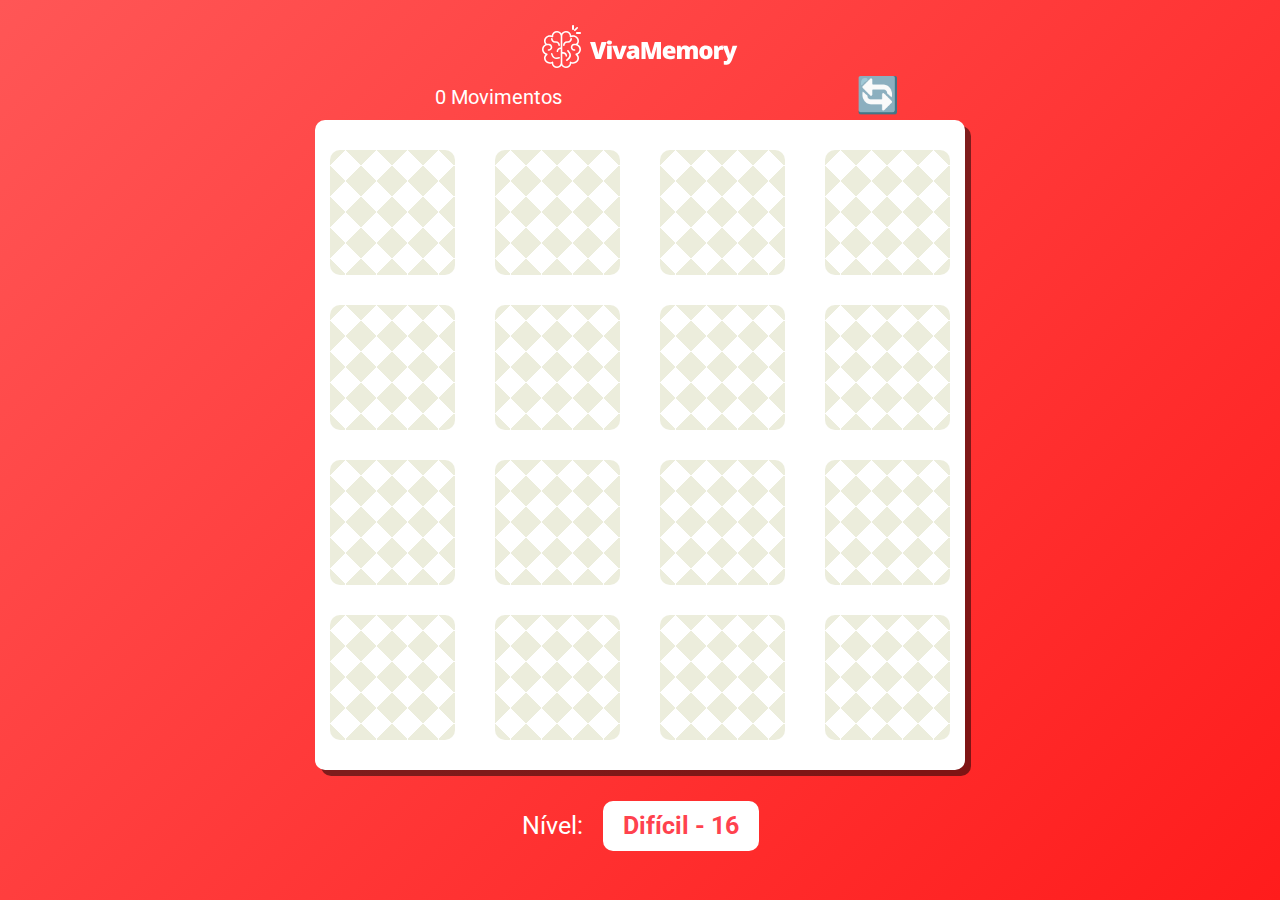
==== commit 1e6bfecf: "Almost finished project" ====
--- a/dificil.html
+++ b/dificil.html
@@ -88,8 +88,10 @@
 
 		</ul>		
 
+		<!-- Apresentação do nível -->
+
         <div class="posi">
-            <p> Nível: </p><span> Difícil - 01</span>
+            <p> Nível: </p><span> Difícil - 16</span>
         </div>
 
         <!-- Parabenização por completar a fase -->
@@ -104,8 +106,6 @@
 					</div>
 					<button id="jogar">Jogar novamente</button>
 
-			
-
                 <!-- Logo do projeto VivaMemory -->
 
 				<div class="ajust">
--- a/css/dificil.css
+++ b/css/dificil.css
@@ -62,8 +62,8 @@
 
 .movi {
 	position: relative;
-	margin-left: 25%;
-	margin-right: 25%;
+	margin-left: 18%;
+	margin-right: 46%;
 	font-size: 20px;
 }
 
@@ -105,7 +105,7 @@
     linear-gradient(225deg, #eceddc 25%, transparent 25%),
     linear-gradient(315deg, #eceddc 25%, transparent 25%),
     linear-gradient(45deg, #eceddc 25%, transparent 25%); 
-    background-size: 30px 30px;
+    background-size: 31px 31px;
 	font-size: 0;
 	color: white;
 	cursor: pointer;
@@ -116,7 +116,7 @@
 .deck .card.open {
 	transform: rotateY(0);
 	background: #00b1f4;
-	cursor: default;
+	cursor: default;	
 	animation-name: flipInY;
 	-webkit-backface-visibility: visible !important;
 	backface-visibility: visible !important;
@@ -124,13 +124,13 @@
 }
 
 .deck .card.show {
-	font-size: 32px;
+	font-size: 60px;
 }
 
 .deck .card.match {
 	cursor: default;
 	background:#00b335;
-	font-size: 32px;
+	font-size: 60px;
 	animation-name: rubberBand;
 	-webkit-backface-visibility: visible;
 	backface-visibility: visible;
@@ -152,7 +152,7 @@
 #paraben-popup {
 	position: relative;
 	width: 100%;
-	height: 900px;
+	height: 910px;
 	margin-top: -920px;
 	display: flex;
 	flex-flow: column wrap;
